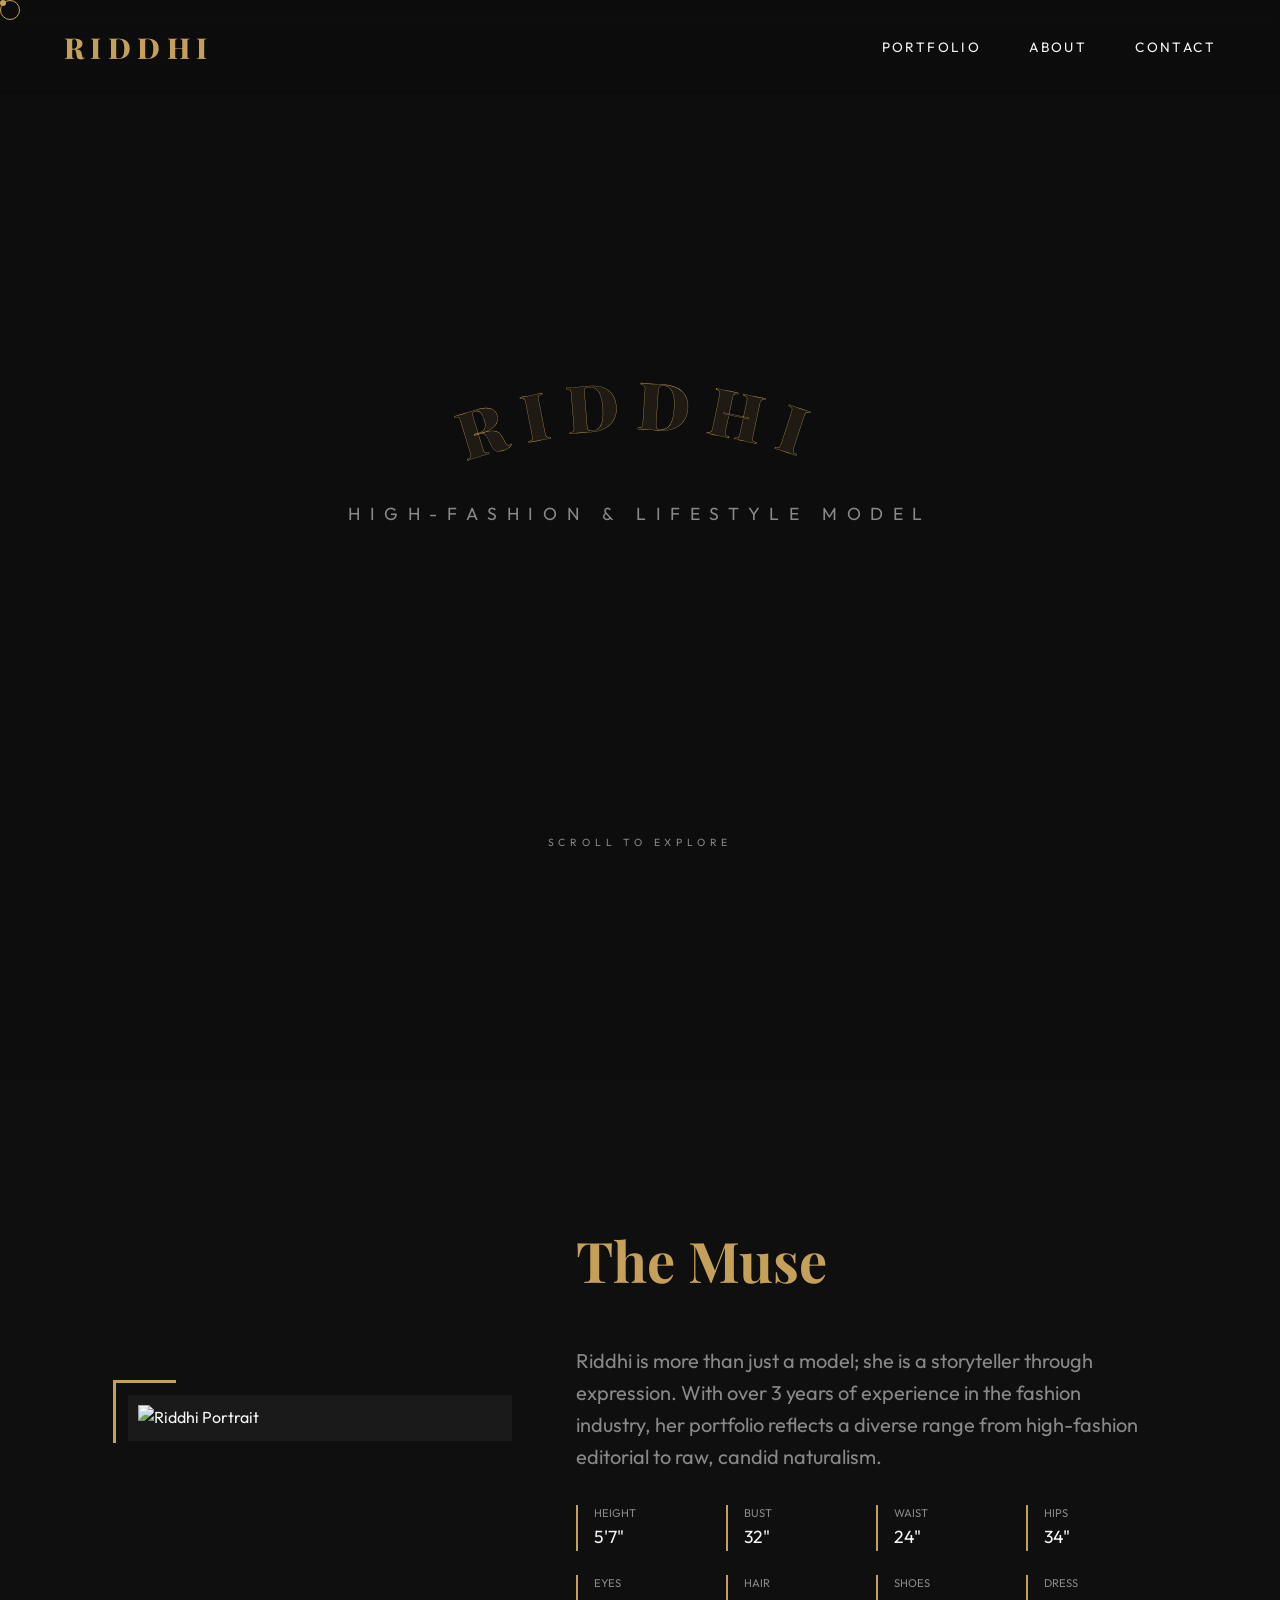
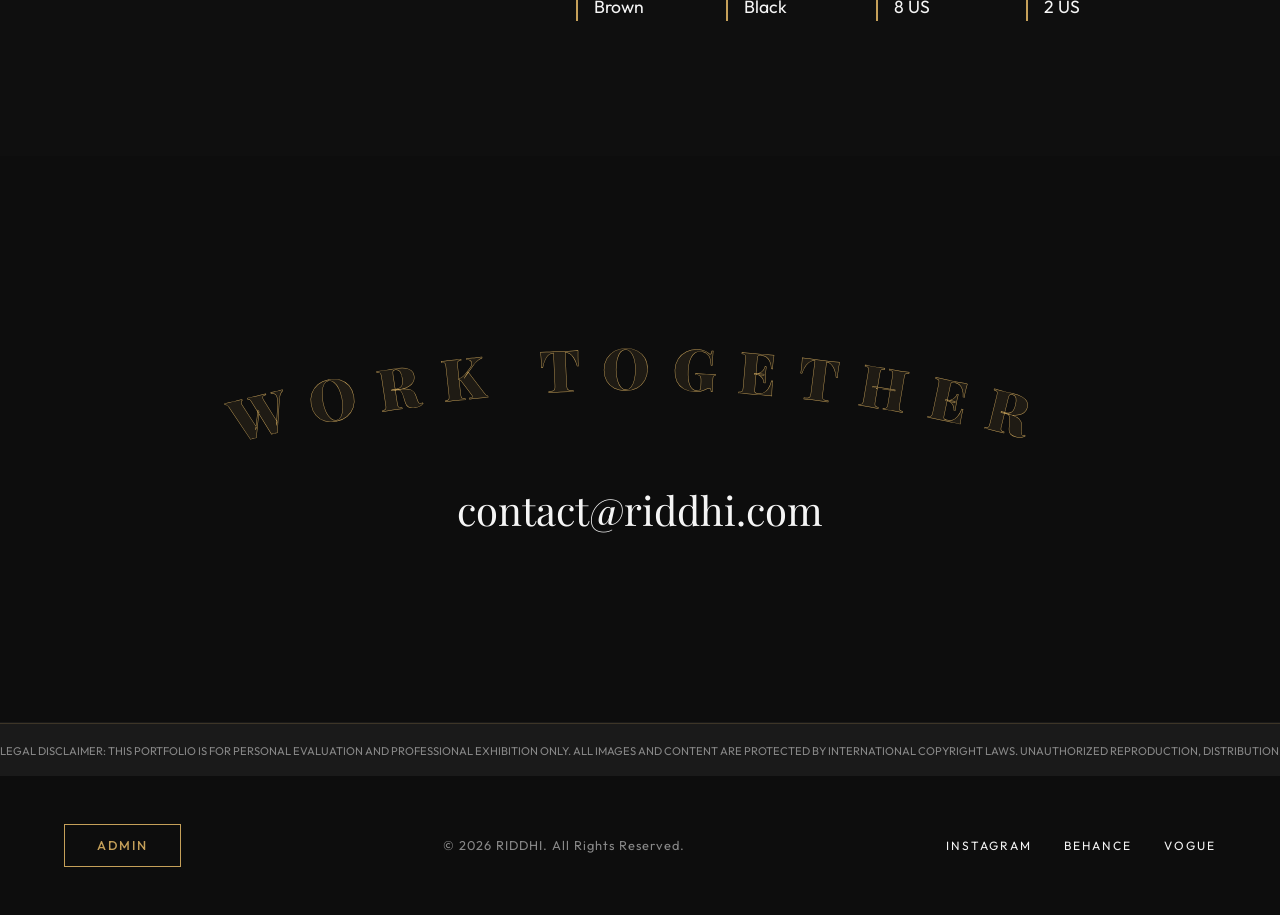
==== Portfolio/index.html @ 4cb502cb "Standard Protocol: Force Cache Refresh and Aggressive Identity Pre-fill" ====
<!DOCTYPE html>
<html lang="en">

<head>
    <meta charset="UTF-8">
    <meta name="viewport" content="width=device-width, initial-scale=1.0">
    <title>Riddhi | Professional Model Portfolio</title>
    <link rel="stylesheet" href="assets/css/style.css">
    <link rel="preconnect" href="https://fonts.googleapis.com">
    <link rel="preconnect" href="https://fonts.gstatic.com" crossorigin>
    <link
        href="https://fonts.googleapis.com/css2?family=Playfair+Display:ital,wght@0,400..900;1,400..900&family=Outfit:wght@100..900&display=swap"
        rel="stylesheet">
</head>

<body>
    <!-- Custom Cursor -->
    <div class="cursor"></div>
    <div class="cursor-follower"></div>

    <!-- Lightbox -->
    <div id="lightbox" class="lightbox">
        <span class="close-lightbox">&times;</span>
        <div class="lightbox-content">
            <img id="lightbox-img" src="" alt="Portfolio Image">
            <div id="lightbox-caption"></div>
        </div>
        <a class="prev">&#10094;</a>
        <a class="next">&#10095;</a>
    </div>

    <header>
        <div class="nav-container">
            <div class="logo">RIDDHI</div>
            <nav>
                <ul>
                    <li><a href="#gallery">Portfolio</a></li>
                    <li><a href="#about">About</a></li>
                    <li><a href="#contact">Contact</a></li>
                </ul>
            </nav>
        </div>
    </header>

    <main>
        <section class="hero">
            <div class="hero-image-container">
                <img id="heroImage" src="assets/images/Img1.jpeg" alt="Riddhi Hero" class="hero-bg-image">
            </div>
            <div class="hero-content">
                <div class="svg-text-container">
                    <svg viewBox="0 0 800 200" class="hero-svg">
                        <path id="heroCurve" d="M 100,150 Q 400,20 700,150" fill="transparent" />
                        <text class="hero-text">
                            <textPath xlink:href="#heroCurve" startOffset="50%" text-anchor="middle">
                                RIDDHI
                            </textPath>
                        </text>
                    </svg>
                </div>
                <p class="hero-subtitle">High-Fashion & Lifestyle Model</p>
            </div>
            <div class="scroll-indicator">
                <div class="mouse"></div>
                <span>Scroll to explore</span>
            </div>
        </section>

        <section id="gallery" class="gallery">
            <!-- Gallery items are rendered dynamically from main.js -->
        </section>

        <section id="about" class="about">
            <div class="container">
                <div class="about-grid">
                    <div class="about-image" data-aos="fade-right">
                        <img src="assets/images/Img1.jpeg" alt="Riddhi Portrait" class="portrait-img">
                    </div>
                    <div class="about-text">
                        <h2 class="section-title">The Muse</h2>
                        <p>Riddhi is more than just a model; she is a storyteller through expression. With over 3 years
                            of experience in the fashion industry, her portfolio reflects a diverse range from
                            high-fashion editorial to raw, candid naturalism.</p>
                        <div class="stats">
                            <div class="stat-item"><span>Height</span><span id="displayHeight">5'7"</span></div>
                            <div class="stat-item"><span>Bust</span><span id="displayBust">32"</span></div>
                            <div class="stat-item"><span>Waist</span><span id="displayWaist">24"</span></div>
                            <div class="stat-item"><span>Hips</span><span id="displayHips">34"</span></div>
                            <div class="stat-item"><span>Eyes</span><span id="displayEyes">Brown</span></div>
                            <div class="stat-item"><span>Hair</span><span id="displayHair">Black</span></div>
                            <div class="stat-item"><span>Shoes</span><span id="displayShoes">8 US</span></div>
                            <div class="stat-item"><span>Dress</span><span id="displayDress">2 US</span></div>
                        </div>
                    </div>
                </div>
            </div>
        </section>

        <section id="contact" class="contact">
            <div class="svg-text-container">
                <svg viewBox="0 0 1000 150">
                    <path id="contactCurve" d="M 50,120 Q 500,0 950,120" fill="transparent" />
                    <text class="hero-text contact-title">
                        <textPath xlink:href="#contactCurve" startOffset="50%" text-anchor="middle">
                            WORK TOGETHER
                        </textPath>
                    </text>
                </svg>
            </div>
            <div class="contact-details">
                <a href="mailto:contact@riddhi.com">contact@riddhi.com</a>
            </div>
        </section>
    </main>

    <footer>
        <!-- Legal Disclaimer Marquee (Scrolling Above Buttons) -->
        <div class="legal-disclaimer">
            <div class="marquee-content">
                <span>LEGAL DISCLAIMER: This portfolio is for personal evaluation and professional exhibition only. All images and content are protected by international copyright laws. Unauthorized reproduction, distribution, or public display of any material on this site will attract strict legal action and financial penalties. &copy; 2026 RIDDHI MODELING AGENCY.</span>
                <span>LEGAL DISCLAIMER: This portfolio is for personal evaluation and professional exhibition only. All images and content are protected by international copyright laws. Unauthorized reproduction, distribution, or public display of any material on this site will attract strict legal action and financial penalties. &copy; 2026 RIDDHI MODELING AGENCY.</span>
            </div>
        </div>
        <div class="footer-content">
            <!-- Admin Button (Extreme Left) -->
            <div class="admin-access">
                <button id="adminBtn" class="admin-btn">Admin</button>
            </div>
            <p>&copy; 2026 RIDDHI. All Rights Reserved.</p>
            <div class="socials">
                <a href="#">Instagram</a>
                <a href="#">Behance</a>
                <a href="#">Vogue</a>
            </div>
        </div>
    </footer>

    <!-- Admin Password Modal -->
    <div id="adminModal" class="admin-modal">
        <div class="admin-modal-content">
            <h3>Admin Access</h3>
            <p>Please enter password to continue</p>
            <input type="password" id="adminPassword" placeholder="Enter password">
            <div class="modal-actions">
                <button id="cancelAdmin">Cancel</button>
                <button id="submitAdmin">Login</button>
            </div>
        </div>
    </div>

    <!-- Admin Toolbar (shown after login) -->
    <div id="adminToolbar" class="admin-toolbar">
        <div class="toolbar-content">
            <button id="gitConfigBtn" class="toolbar-main-btn">Git Settings</button>
            <span>Admin Mode Active</span>
            <div class="toolbar-actions">
                <button id="editAboutBtn">Edit About</button>
                <button id="uploadBtn">Upload Photo</button>
                <button id="exitAdmin">Exit Admin</button>
            </div>
        </div>
    </div>

    <!-- GitHub Authentication Modal -->
    <div id="gitAuthModal" class="admin-modal">
        <div class="admin-modal-content">
            <h3>Git Credentials</h3>
            <p>Enter your GitHub details to enable live syncing.</p>
            <div class="admin-form">
                <input type="text" id="githubUsername" placeholder="GitHub Username">
                <input type="text" id="githubRepo" placeholder="Repository Name (Riddhi-Modeling)">
                <div class="token-input-group">
                    <input type="password" id="githubToken" placeholder="Personal Access Token (ghp_...)">
                    <button id="checkGitToken">Check</button>
                </div>
                <div id="tokenStatus"></div>

                <input type="text" id="githubPath" placeholder="Default Path (e.g. Portfolio/assets/images)">
                
                <p class="modal-hint">
                    * Token stays in your browser's private storage. 
                    <a href="https://github.com/settings/tokens" target="_blank" rel="noopener">Get Token Here</a>
                </p>
            </div>
            <div class="modal-actions">
                <button id="cancelGitConfig">Cancel</button>
                <button id="saveGitConfig" disabled>Save Config</button>
            </div>
        </div>
    </div>

    <!-- About Edit Modal -->
    <div id="aboutModal" class="admin-modal">
        <div class="admin-modal-content edit-about-modal">
            <h3>Edit Model Profile</h3>
            <div class="admin-form">
                <div class="form-section">
                    <label>Professional Bio</label>
                    <input type="text" id="editAboutTitle" placeholder="Portfolio Heading">
                    <textarea id="editAboutBody" placeholder="Professional experience and bio..." rows="4"></textarea>
                </div>
                
                <div class="form-section">
                    <label>Body Measurements (Industry Stats)</label>
                    <div class="stats-input-grid">
                        <div class="input-field">
                            <span>Height</span>
                            <input type="text" id="statHeight" placeholder="5'7\"">
                        </div>
                        <div class="input-field">
                            <span>Bust</span>
                            <input type="text" id="statBust" placeholder="32\"">
                        </div>
                        <div class="input-field">
                            <span>Waist</span>
                            <input type="text" id="statWaist" placeholder="24\"">
                        </div>
                        <div class="input-field">
                            <span>Hips</span>
                            <input type="text" id="statHips" placeholder="34\"">
                        </div>
                        <div class="input-field">
                            <span>Eyes</span>
                            <input type="text" id="statEyes" placeholder="Brown">
                        </div>
                        <div class="input-field">
                            <span>Hair</span>
                            <input type="text" id="statHair" placeholder="Black">
                        </div>
                        <div class="input-field">
                            <span>Shoes</span>
                            <input type="text" id="statShoes" placeholder="8 US">
                        </div>
                        <div class="input-field">
                            <span>Dress</span>
                            <input type="text" id="statDress" placeholder="2 US">
                        </div>
                    </div>
                </div>
            </div>
            <div class="modal-actions">
                <button id="cancelAbout">Cancel</button>
                <button id="saveAbout">Save Profile</button>
            </div>
        </div>
    </div>

    <!-- Hidden File Input for Preview -->
    <input type="file" id="fileInput" accept="image/*" multiple style="display: none;">

    <!-- Upload Progress Modal (The Git Sync Protocol) -->
    <div id="uploadModal" class="admin-modal">
        <div class="admin-modal-content">
            <h3>Git Sync Protocol</h3>
            <p id="uploadStatus">Preparing secure transfer...</p>
            <div class="progress-container">
                <div id="uploadProgressBar" class="progress-bar"></div>
            </div>
            <div id="countdownContainer" class="countdown-timer">
                Estimated Sync Time: <span id="syncTimer">--</span>s
            </div>
            <p class="modal-note">Do not close the browser during the protocol handshake.</p>
        </div>
    </div>

    <script src="assets/js/main.js?v=1.0.2"></script>
</body>

</html>
---- Portfolio/assets/css/style.css ----
:root {
    --bg-color: #0d0d0d;
    --accent-color: #C5A059; /* Sophisticated Gold */
    --text-primary: #f5f5f5;
    --text-secondary: #888888;
    --font-heading: 'Playfair Display', serif;
    --font-body: 'Outfit', sans-serif;
    --transition: all 0.5s cubic-bezier(0.25, 0.46, 0.45, 0.94);
}

* {
    margin: 0;
    padding: 0;
    box-sizing: border-box;
}

html {
    scroll-behavior: smooth;
}

body {
    background-color: var(--bg-color);
    color: var(--text-primary);
    font-family: var(--font-body);
    overflow-x: hidden;
    line-height: 1.6;
}

/* Custom Cursor */
.cursor {
    width: 20px;
    height: 20px;
    border: 1px solid var(--accent-color);
    border-radius: 50%;
    position: fixed;
    pointer-events: none;
    z-index: 9999;
    transition: transform 0.15s ease-out;
}

.cursor-follower {
    width: 6px;
    height: 6px;
    background: var(--accent-color);
    border-radius: 50%;
    position: fixed;
    pointer-events: none;
    z-index: 9999;
    transition: transform 0.05s ease-out;
}

/* Header */
header {
    position: fixed;
    top: 0;
    width: 100%;
    padding: 1.5rem 5%;
    z-index: 1000;
    background: linear-gradient(to bottom, rgba(13, 13, 13, 0.9), transparent);
    -webkit-backdrop-filter: blur(5px);
    backdrop-filter: blur(5px);
}

.nav-container {
    display: flex;
    justify-content: space-between;
    align-items: center;
}

.logo {
    font-family: var(--font-heading);
    font-size: 1.8rem;
    letter-spacing: 0.4rem;
    font-weight: 800;
    color: var(--accent-color);
    text-decoration: none;
}

nav ul {
    display: flex;
    list-style: none;
    gap: 3rem;
}

nav a {
    text-decoration: none;
    color: var(--text-primary);
    font-size: 0.85rem;
    text-transform: uppercase;
    letter-spacing: 0.15rem;
    transition: var(--transition);
    position: relative;
}

nav a::after {
    content: '';
    position: absolute;
    bottom: -5px;
    left: 0;
    width: 0;
    height: 1px;
    background: var(--accent-color);
    transition: var(--transition);
}

nav a:hover::after { width: 100%; }
nav a:hover { color: var(--accent-color); }

/* Hero Section */
.hero {
    height: 100vh;
    min-height: 500px;
    display: flex;
    flex-direction: column;
    justify-content: center;
    align-items: center;
    position: relative;
    overflow: hidden;
}

.hero-image-container {
    position: absolute;
    top: 0;
    left: 0;
    width: 100%;
    height: 100%;
    z-index: -1;
}

.hero-bg-image {
    width: 100%;
    height: 100%;
    object-fit: cover;
    filter: brightness(0.6) contrast(1.1);
    transform: scale(1.05);
    opacity: 0;
    transition: opacity 1.5s ease-in-out;
}

.hero-content {
    position: relative;
    z-index: 10;
    text-align: center;
}

.svg-text-container {
    width: 90%;
    max-width: 900px;
    margin: 0 auto;
}

.hero-svg {
    width: 100%;
    height: auto;
}

.hero-text {
    font-family: var(--font-heading);
    font-size: 6rem;
    fill: transparent;
    stroke: var(--accent-color);
    stroke-width: 0.5px;
    letter-spacing: 1.5rem;
    font-weight: 900;
    text-transform: uppercase;
    stroke-dasharray: 1000;
    stroke-dashoffset: 1000;
    animation: revealText 3s ease forwards;
}

@keyframes revealText {
    to {
        stroke-dashoffset: 0;
        fill: rgba(197, 160, 89, 0.1);
    }
}

.hero-subtitle {
    font-size: 1.1rem;
    letter-spacing: 0.6rem;
    text-transform: uppercase;
    color: var(--text-secondary);
    margin-top: -1rem; 
    opacity: 0;
    animation: fadeIn 1s ease 2s forwards;
    padding: 0 10px;
}

@keyframes fadeIn {
    to { opacity: 1; transform: translateY(0); }
}

.scroll-indicator {
    position: absolute;
    bottom: 3rem;
    display: flex;
    flex-direction: column;
    align-items: center;
    gap: 1rem;
    color: var(--text-secondary);
    font-size: 0.65rem;
    text-transform: uppercase;
    letter-spacing: 0.3rem;
}

/* Gallery Section */
.gallery {
    padding: 10vh 5%;
    display: grid;
    grid-template-columns: repeat(auto-fill, minmax(300px, 1fr));
    grid-auto-rows: 400px;
    gap: 1.5rem;
    grid-auto-flow: dense;
}

.gallery-item {
    position: relative;
    overflow: hidden;
    cursor: pointer;
    background: #1a1a1a;
    padding: 10px;
    opacity: 0;
    transform: translateY(30px);
    transition: all 0.8s cubic-bezier(0.25, 0.46, 0.45, 0.94);
}

.gallery-item.revealed {
    opacity: 1;
    transform: translateY(0);
}

.gallery-item::before, .gallery-item::after {
    content: '';
    position: absolute;
    width: 40px;
    height: 40px;
    z-index: 5;
    transition: var(--transition);
}

.gallery-item::before {
    top: 0; left: 0;
    border-top: 3px solid var(--accent-color);
    border-left: 3px solid var(--accent-color);
}

.gallery-item::after {
    bottom: 0; right: 0;
    border-bottom: 3px solid var(--accent-color);
    border-right: 3px solid var(--accent-color);
}

.gallery-item:hover::before { transform: translate(-5px, -5px); }
.gallery-item:hover::after { transform: translate(5px, 5px); }

.gallery-item.tall { grid-row: span 2; }

.image-wrapper {
    position: relative;
    width: 100%;
    height: 100%;
}

.gallery-item img {
    width: 100%;
    height: 100%;
    object-fit: cover;
    transition: transform 1.5s cubic-bezier(0.19, 1, 0.22, 1);
    filter: grayscale(20%);
}

.gallery-item:hover img {
    transform: scale(1.08);
    filter: grayscale(0%);
}

.curved-overlay {
    position: absolute;
    top: 0; left: 0;
    width: 100%; height: 100%;
    background: linear-gradient(to bottom, rgba(0, 0, 0, 0.7) 0%, transparent 40%);
    opacity: 0;
    transition: var(--transition);
    display: flex;
    justify-content: center;
    align-items: flex-start;
    padding-top: 1.5rem;
    z-index: 10;
    pointer-events: none;
}

.curved-overlay.bottom {
    background: linear-gradient(to top, rgba(0, 0, 0, 0.7) 0%, transparent 40%);
    align-items: flex-end;
    padding-bottom: 1.5rem;
}

.gallery-item:hover .curved-overlay { opacity: 1; }

.curved-overlay svg { width: 85%; max-width: 250px; }
.curved-overlay text, .curved-overlay textPath {
    fill: var(--text-primary);
    font-family: var(--font-heading);
    font-size: 1.2rem;
    text-transform: uppercase;
    letter-spacing: 0.2rem;
    font-weight: 300;
    text-shadow: 0 2px 4px rgba(0,0,0,0.5);
}

/* Lightbox */
.lightbox {
    display: none;
    position: fixed;
    z-index: 2000;
    top: 0; left: 0;
    width: 100%; height: 100%;
    background-color: rgba(0, 0, 0, 0.95);
    -webkit-backdrop-filter: blur(10px);
    backdrop-filter: blur(10px);
}

.lightbox-content {
    position: absolute;
    top: 50%; left: 50%;
    transform: translate(-50%, -50%);
    width: 85%; height: 85%;
    display: flex;
    flex-direction: column;
    justify-content: center;
    align-items: center;
    overflow: hidden;
}

.lightbox-content img {
    max-width: 90%;
    max-height: 90%;
    border: 1px solid rgba(255, 255, 255, 0.1);
    object-fit: contain;
    cursor: zoom-in;
}

.lightbox-content img.zoomed {
    cursor: zoom-out;
}

.close-lightbox {
    position: absolute;
    top: 30px; right: 40px;
    color: white;
    font-size: 40px;
    font-weight: bold;
    cursor: pointer;
}

.prev, .next {
    cursor: pointer;
    position: absolute;
    top: 50%;
    padding: 16px;
    color: white;
    font-weight: bold;
    font-size: 24px;
    -webkit-user-select: none;
    user-select: none;
}

.next { right: 5%; }
.prev { left: 5%; }

/* About Section */
.about {
    padding: 15vh 10%;
    background: #0f0f0f;
}

.section-title {
    font-family: var(--font-heading);
    font-size: 3.5rem;
    margin-bottom: 2.5rem;
    color: var(--accent-color);
}

.about-grid {
    display: grid;
    grid-template-columns: 1fr 1.5fr;
    gap: 4rem;
    align-items: center;
}

.about-image {
    position: relative;
    padding: 10px;
    background: #1a1a1a;
}

.about-image::before {
    content: '';
    position: absolute;
    top: -15px; left: -15px;
    width: 60px; height: 60px;
    border-top: 3px solid var(--accent-color);
    border-left: 3px solid var(--accent-color);
}

.portrait-img {
    width: 100%;
    height: auto;
    filter: grayscale(30%);
    transition: var(--transition);
}

.about-text p {
    font-size: 1.25rem;
    color: var(--text-secondary);
}

.stats {
    display: grid;
    grid-template-columns: repeat(2, 1fr);
    gap: 1.5rem;
    margin-top: 2rem;
}

@media (min-width: 1200px) { .stats { grid-template-columns: repeat(4, 1fr); } }

.stat-item {
    display: flex;
    flex-direction: column;
    border-left: 2px solid var(--accent-color);
    padding-left: 1rem;
}

.stat-item span:first-child {
    font-size: 0.7rem;
    text-transform: uppercase;
    color: var(--text-secondary);
}

.stat-item span:last-child {
    font-size: 1.1rem;
    color: var(--text-primary);
}

/* Contact */
.contact {
    margin: 20vh 0;
    text-align: center;
    position: relative;
    z-index: 10;
}

.contact-details a {
    font-size: 2.5rem;
    font-family: var(--font-heading);
    color: var(--text-primary);
    text-decoration: none;
}

.contact-title { font-size: 4rem; }

/* Footer & Legal */
footer {
    background: #0d0d0d;
    position: relative;
    border-top: 1px solid rgba(255, 255, 255, 0.05);
}

.footer-content {
    display: flex;
    justify-content: space-between;
    align-items: center;
    padding: 3rem 5%;
    flex-wrap: wrap;
    gap: 2rem;
}

.footer-content p {
    font-size: 0.8rem;
    color: var(--text-secondary);
    letter-spacing: 1px;
}

.socials {
    display: flex;
    gap: 2rem;
}

.socials a {
    text-decoration: none;
    color: var(--text-primary);
    font-size: 0.75rem;
    text-transform: uppercase;
    letter-spacing: 2px;
    transition: var(--transition);
}

.socials a:hover {
    color: var(--accent-color);
}

/* Legal Marquee */
.legal-disclaimer {
    width: 100%;
    background: #1a1a1a;
    border-top: 1px solid rgba(197, 160, 89, 0.2);
    padding: 0.8rem 0;
    overflow: hidden;
    white-space: nowrap;
}

.marquee-content {
    display: inline-block;
    animation: marquee 40s linear infinite;
}

.marquee-content span {
    font-size: 0.7rem;
    color: var(--text-secondary);
    text-transform: uppercase;
    padding-right: 50px;
}

@keyframes marquee {
    0% { transform: translateX(0); }
    100% { transform: translateX(-50%); }
}

/* --- Admin UI - Premium Design --- */
.admin-btn {
    background: transparent;
    border: 1px solid var(--accent-color);
    color: var(--accent-color);
    padding: 0.8rem 2rem;
    cursor: pointer;
    font-family: var(--font-body);
    font-weight: 500;
    text-transform: uppercase;
    letter-spacing: 2px;
    font-size: 0.8rem;
    transition: var(--transition);
    position: relative;
    overflow: hidden;
}

.admin-btn:hover {
    background: var(--accent-color);
    color: black;
    box-shadow: 0 0 20px rgba(197, 160, 89, 0.4);
}

.admin-modal {
    display: none;
    position: fixed;
    top: 0; left: 0;
    width: 100%; height: 100%;
    background: rgba(0, 0, 0, 0.95);
    -webkit-backdrop-filter: blur(15px);
    backdrop-filter: blur(15px);
    z-index: 3000;
    justify-content: center;
    align-items: center;
    padding: 20px;
}

.admin-modal-content {
    background: #111;
    padding: 3rem;
    border: 1px solid rgba(197, 160, 89, 0.3);
    width: 100%;
    max-width: 500px;
    position: relative;
    box-shadow: 0 25px 50px -12px rgba(0, 0, 0, 0.5);
}

.admin-modal-content h3 {
    font-family: var(--font-heading);
    font-size: 2rem;
    color: var(--accent-color);
    margin-bottom: 0.5rem;
    text-align: left;
}

.admin-modal-content p {
    color: var(--text-secondary);
    margin-bottom: 2rem;
    text-align: left;
    font-size: 0.9rem;
}

.admin-form {
    max-height: 70vh;
    overflow-y: auto;
    padding-right: 10px;
}

/* Custom Scrollbar for Admin Form */
.admin-form::-webkit-scrollbar { width: 4px; }
.admin-form::-webkit-scrollbar-track { background: #0d0d0d; }
.admin-form::-webkit-scrollbar-thumb { background: var(--accent-color); }

.admin-modal-content input,
.admin-form input, 
.admin-form textarea {
    width: 100%;
    padding: 1rem;
    background: #0d0d0d;
    border: 1px solid #222;
    color: white;
    font-family: var(--font-body);
    font-size: 1rem;
    margin-bottom: 1.5rem;
    transition: var(--transition);
}

.admin-modal-content input:focus,
.admin-form input:focus, 
.admin-form textarea:focus {
    outline: none;
    border-color: var(--accent-color);
    background: #151515;
}

.modal-actions {
    display: flex;
    gap: 1rem;
    margin-top: 1rem;
}

.modal-actions button {
    flex: 1;
    padding: 1rem;
    font-family: var(--font-body);
    font-weight: 600;
    text-transform: uppercase;
    letter-spacing: 1px;
    cursor: pointer;
    transition: var(--transition);
    border: none;
}

#submitAdmin, #saveAbout {
    background: var(--accent-color);
    color: black;
}

#submitAdmin:hover, #saveAbout:hover {
    filter: brightness(1.2);
}

#cancelAdmin, #cancelAbout {
    background: transparent;
    border: 1px solid #333;
    color: white;
}

#cancelAdmin:hover, #cancelAbout:hover {
    background: #222;
}

/* Edit About Specifics */
.edit-about-modal {
    max-width: 800px;
}

.form-section label {
    display: block;
    font-family: var(--font-heading);
    color: var(--accent-color);
    margin-bottom: 1rem;
    font-size: 1.2rem;
    border-bottom: 1px solid rgba(197, 160, 89, 0.2);
    padding-bottom: 0.3rem;
}

.stats-input-grid {
    display: grid;
    grid-template-columns: repeat(2, 1fr);
    gap: 1rem;
}

.input-field {
    display: flex;
    flex-direction: column;
    gap: 0.5rem;
}

.input-field span {
    font-size: 0.7rem;
    text-transform: uppercase;
    color: var(--text-secondary);
    letter-spacing: 1px;
}

/* Admin Toolbar */
.admin-toolbar {
    display: none;
    position: fixed;
    bottom: 0; left: 0;
    width: 100%;
    background: #0a0a0a;
    border-top: 1px solid var(--accent-color);
    padding: 1rem 5%;
    z-index: 2500;
    box-shadow: 0 -10px 30px rgba(0,0,0,0.8);
}

.toolbar-content {
    display: flex;
    justify-content: space-between;
    align-items: center;
}

.toolbar-content span {
    font-family: var(--font-heading);
    color: var(--accent-color);
    text-transform: uppercase;
    letter-spacing: 2px;
}

.toolbar-actions { display: flex; gap: 1rem; }

.toolbar-actions button {
    background: transparent;
    border: 1px solid rgba(197, 160, 89, 0.5);
    color: var(--text-primary);
    padding: 0.6rem 1.2rem;
    font-size: 0.75rem;
    text-transform: uppercase;
    letter-spacing: 1px;
    cursor: pointer;
    transition: var(--transition);
}

.toolbar-actions button:hover {
    background: var(--accent-color);
    color: black;
    border-color: var(--accent-color);
}

.toolbar-main-btn {
    background: var(--accent-color) !important;
    color: black !important;
    border: none;
    padding: 0.6rem 1.5rem;
    font-size: 0.75rem;
    text-transform: uppercase;
    font-weight: 700;
    letter-spacing: 1px;
    cursor: pointer;
    transition: var(--transition);
}

.toolbar-main-btn:hover {
    filter: brightness(1.2);
    box-shadow: 0 0 15px rgba(197, 160, 89, 0.4);
}

.delete-photo-btn {
    display: none;
    position: absolute;
    top: 15px; right: 15px;
    background: rgba(220, 53, 69, 0.9);
    color: white;
    border: none;
    border-radius: 50%;
    width: 32px; height: 32px;
    cursor: pointer;
    z-index: 100;
    font-size: 1.2rem;
    transition: var(--transition);
}

.delete-photo-btn:hover {
    transform: scale(1.1);
    background: #ff0000;
}

body.admin-mode .delete-photo-btn { display: flex; align-items: center; justify-content: center; }

/* Sync Instruction Modal Styling */
.sync-instructions {
    text-align: left;
    background: #000;
    padding: 1.5rem;
    border: 1px solid #333;
    margin: 1.5rem 0;
    font-family: monospace;
    font-size: 0.85rem;
    color: #aaa;
}

.sync-step-title {
    color: var(--accent-color);
    margin-bottom: 0.5rem;
}

.sync-step-content {
    margin-bottom: 1rem;
    color: #fff;
}

.sync-command-box {
    color: #fff;
    background: #111;
    padding: 0.5rem;
    word-break: break-all;
}

/* Upload Progress Specifics */
.progress-container {
    background: #000;
    height: 10px;
    width: 100%;
    border-radius: 5px;
    overflow: hidden;
    margin: 1.5rem 0;
    border: 1px solid #333;
}

.progress-bar {
    height: 100%;
    width: 0%;
    background: var(--accent-color);
    transition: width 0.3s ease;
}

.countdown-timer {
    font-family: monospace;
    color: var(--accent-color);
    font-size: 1.2rem;
    margin-bottom: 1.5rem;
}

.modal-note {
    font-size: 0.8rem;
    color: #666;
}

/* Git Config Styles */
.token-input-group {
    display: flex;
    gap: 0.5rem;
    margin-bottom: 0.5rem;
}

.token-input-group input {
    margin-bottom: 0 !important;
}

#tokenStatus {
    font-size: 0.75rem;
    margin-bottom: 1.5rem;
    min-height: 1rem;
    font-family: monospace;
}

.modal-hint {
    font-size: 0.7rem;
    color: #888;
    margin-top: -1rem;
    margin-bottom: 1.5rem;
}

.modal-hint a {
    color: var(--accent-color);
    text-decoration: underline;
}

button:disabled {
    opacity: 0.3;
    cursor: not-allowed;
    filter: grayscale(1);
}

@media (max-width: 768px) {
    .nav-container {
        flex-direction: column;
        gap: 1.5rem;
        padding-top: 1rem;
    }

    nav ul {
        gap: 1.5rem;
    }

    .hero-text {
        font-size: 3.5rem; 
        letter-spacing: 0.5rem;
    }

    .hero-subtitle {
        font-size: 0.85rem;
        letter-spacing: 0.3rem;
        margin-top: 0;
    }

    .gallery {
        grid-template-columns: 1fr;
        grid-auto-rows: 350px;
        gap: 2rem;
    }

    .about-grid {
        grid-template-columns: 1fr;
        gap: 2.5rem;
    }

    .about-image {
        order: -1;
    }

    .admin-modal-content {
        width: 95%;
        padding: 1.5rem;
        max-height: 90vh;
        overflow: hidden;
        display: flex;
        flex-direction: column;
    }

    .admin-form {
        max-height: 60vh;
        overflow-y: auto;
    }

    .stats {
        grid-template-columns: repeat(2, 1fr);
        gap: 1rem;
    }

    .contact-title { font-size: 2.5rem; }

    .admin-toolbar {
        padding: 1rem;
    }

    .toolbar-content {
        flex-direction: column;
        gap: 1rem;
    }

    .toolbar-actions {
        width: 100%;
        justify-content: center;
        flex-wrap: wrap;
    }

    .toolbar-actions button {
        flex: 1;
        min-width: 120px;
        font-size: 0.7rem;
    }
}
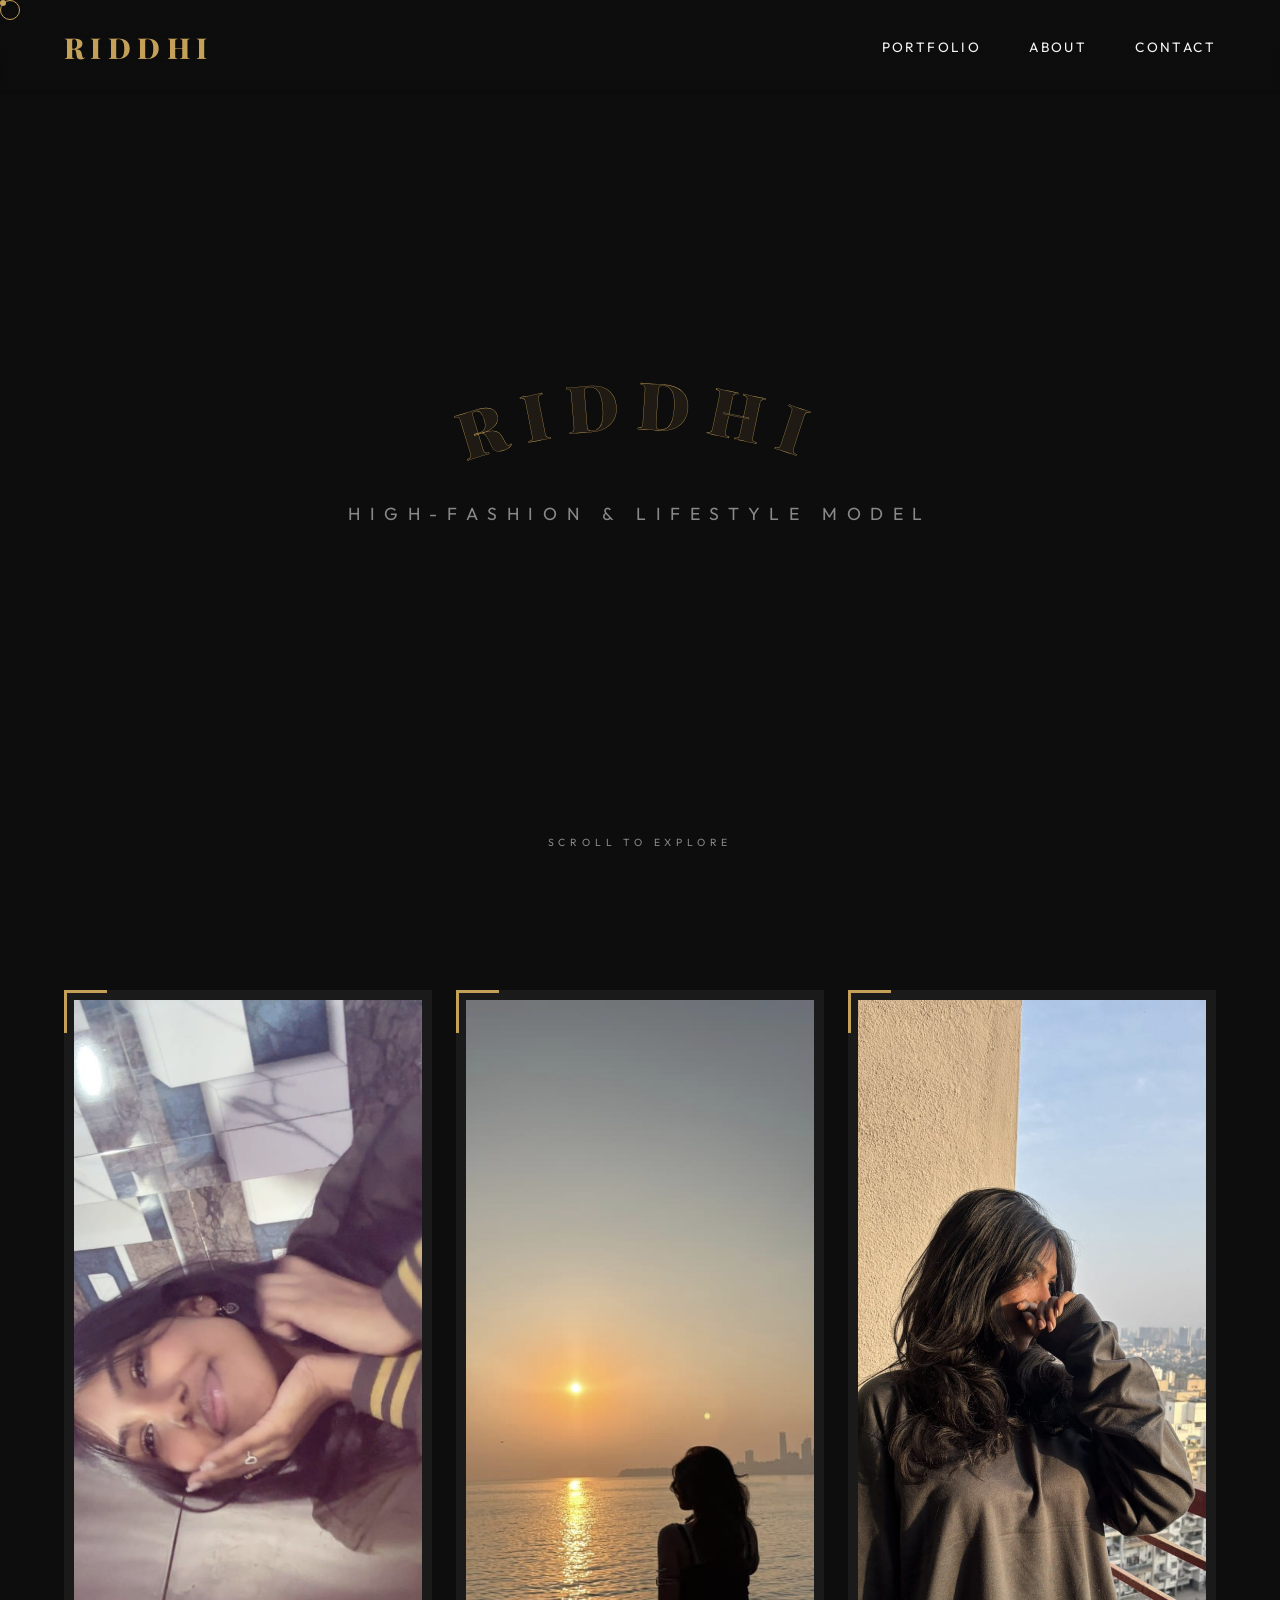
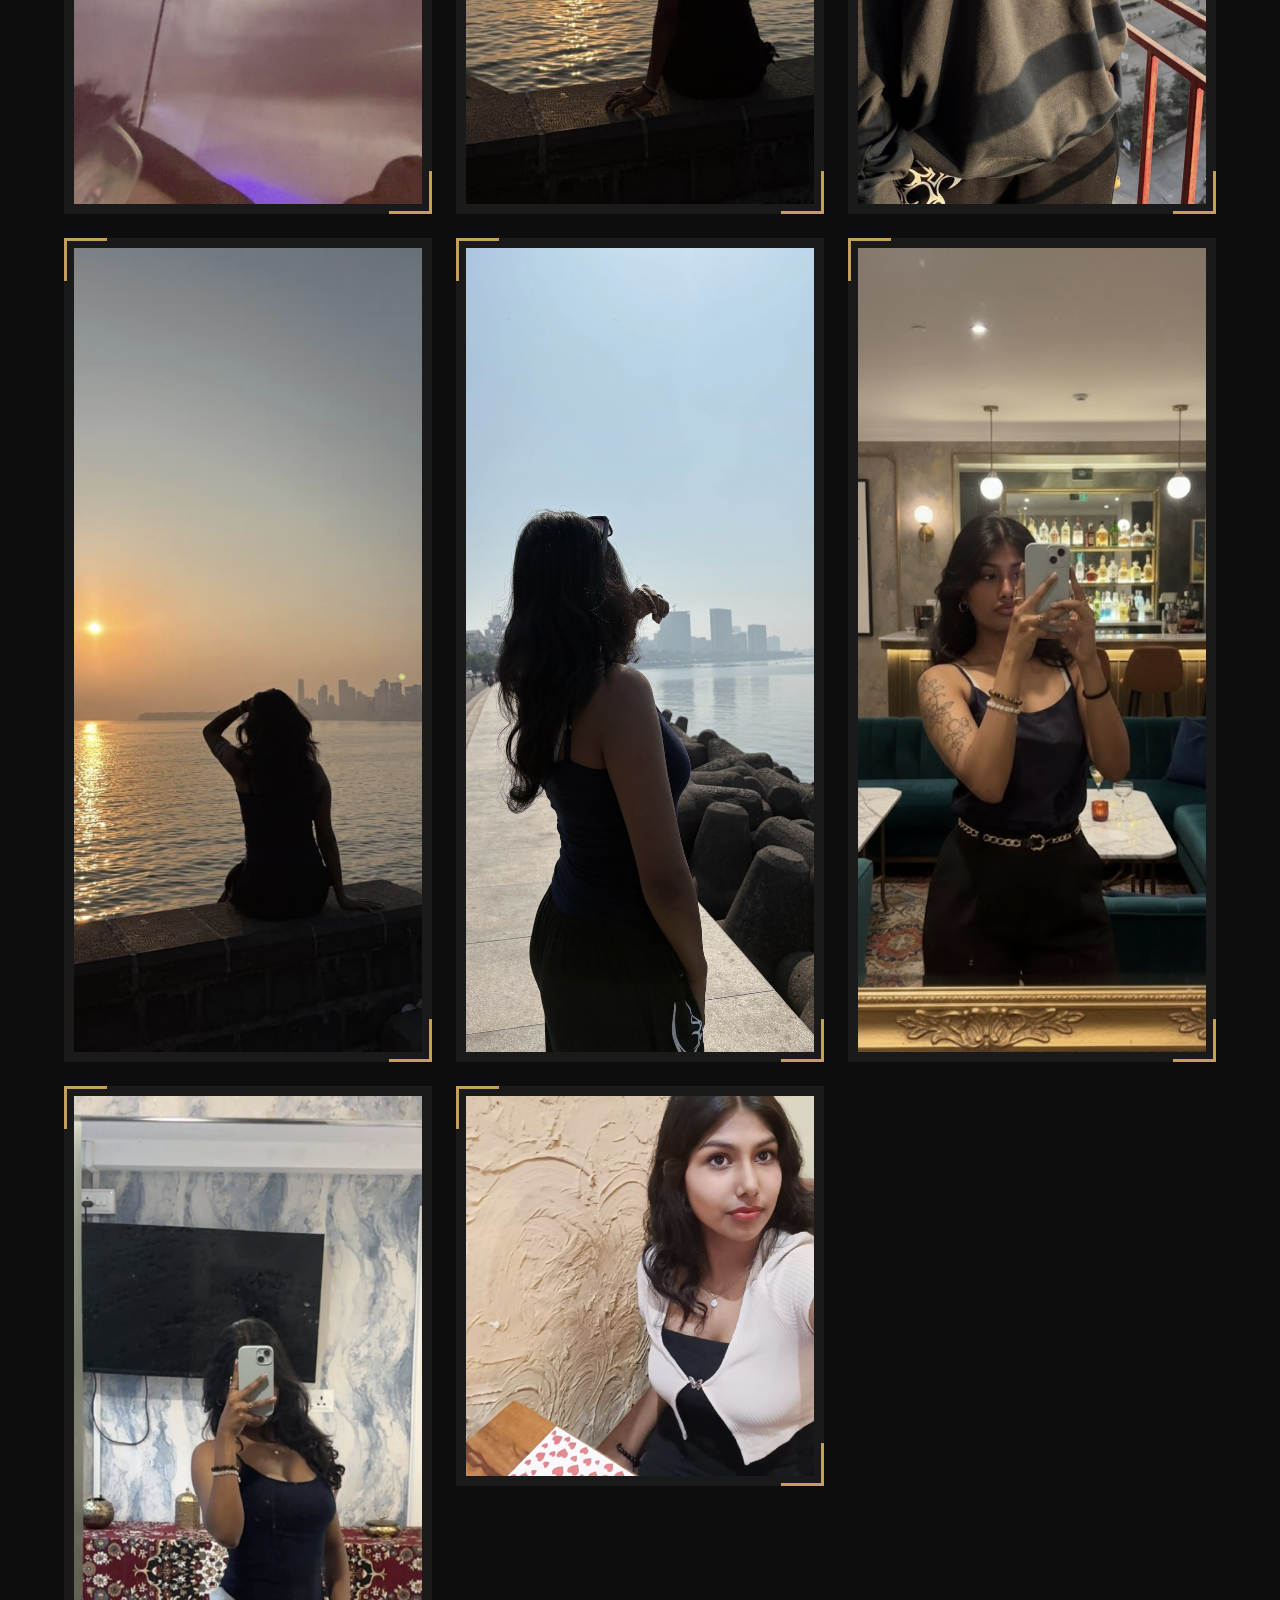
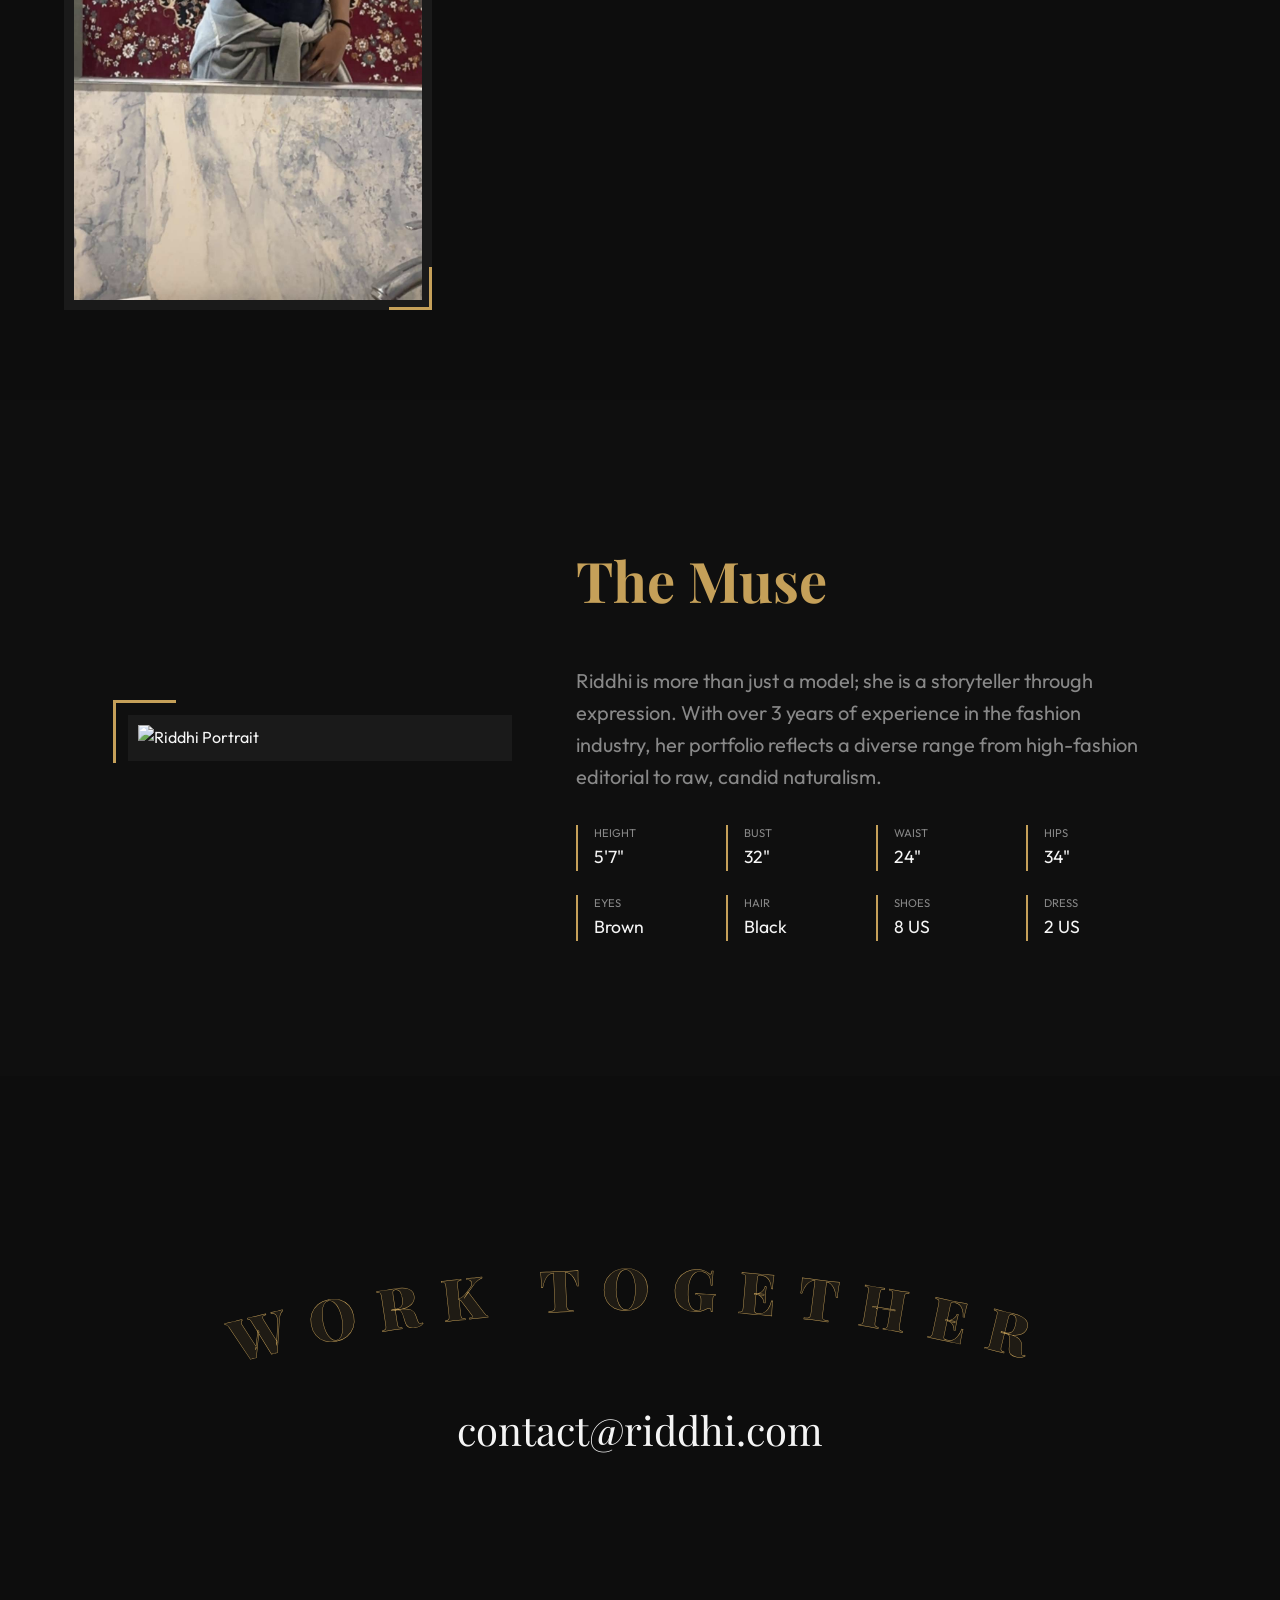
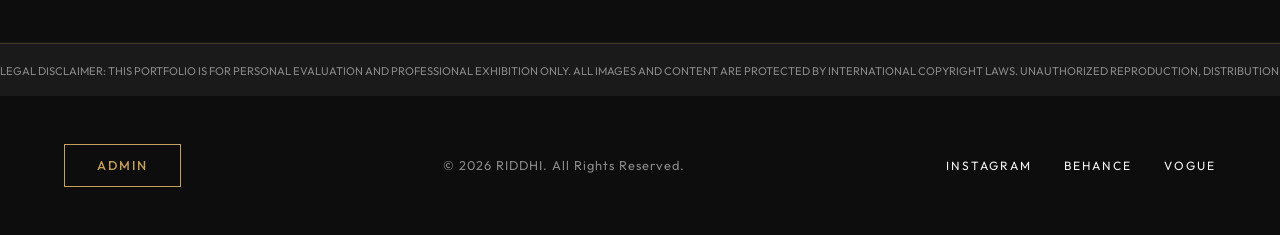
==== commit 48659144: "Standard Protocol: Force Cache Refresh v1.0.3" ====
--- a/Portfolio/index.html
+++ b/Portfolio/index.html
@@ -45,7 +45,7 @@
     <main>
         <section class="hero">
             <div class="hero-image-container">
-                <img id="heroImage" src="assets/images/Img1.jpeg" alt="Riddhi Hero" class="hero-bg-image">
+                <img id="heroImage" src="assets/images/backdrop.jpeg" alt="Riddhi Hero" class="hero-bg-image">
             </div>
             <div class="hero-content">
                 <div class="svg-text-container">
@@ -74,7 +74,7 @@
             <div class="container">
                 <div class="about-grid">
                     <div class="about-image" data-aos="fade-right">
-                        <img src="assets/images/Img1.jpeg" alt="Riddhi Portrait" class="portrait-img">
+                        <img src="assets/images/Potrait.jpeg" alt="Riddhi Portrait" class="portrait-img">
                     </div>
                     <div class="about-text">
                         <h2 class="section-title">The Muse</h2>
@@ -191,49 +191,70 @@
 
     <!-- About Edit Modal -->
     <div id="aboutModal" class="admin-modal">
-        <div class="admin-modal-content edit-about-modal">
+        <div class="admin-modal-content wide">
             <h3>Edit Model Profile</h3>
-            <div class="admin-form">
-                <div class="form-section">
-                    <label>Professional Bio</label>
-                    <input type="text" id="editAboutTitle" placeholder="Portfolio Heading">
-                    <textarea id="editAboutBody" placeholder="Professional experience and bio..." rows="4"></textarea>
-                </div>
-                
-                <div class="form-section">
-                    <label>Body Measurements (Industry Stats)</label>
-                    <div class="stats-input-grid">
-                        <div class="input-field">
-                            <span>Height</span>
-                            <input type="text" id="statHeight" placeholder="5'7\"">
-                        </div>
-                        <div class="input-field">
-                            <span>Bust</span>
-                            <input type="text" id="statBust" placeholder="32\"">
-                        </div>
-                        <div class="input-field">
-                            <span>Waist</span>
-                            <input type="text" id="statWaist" placeholder="24\"">
-                        </div>
-                        <div class="input-field">
-                            <span>Hips</span>
-                            <input type="text" id="statHips" placeholder="34\"">
-                        </div>
-                        <div class="input-field">
-                            <span>Eyes</span>
-                            <input type="text" id="statEyes" placeholder="Brown">
-                        </div>
-                        <div class="input-field">
-                            <span>Hair</span>
-                            <input type="text" id="statHair" placeholder="Black">
-                        </div>
-                        <div class="input-field">
-                            <span>Shoes</span>
-                            <input type="text" id="statShoes" placeholder="8 US">
-                        </div>
-                        <div class="input-field">
-                            <span>Dress</span>
-                            <input type="text" id="statDress" placeholder="2 US">
+            <div class="modal-grid">
+                <!-- Column 1: Image Selectors -->
+                <div class="modal-column">
+                    <div class="form-section">
+                        <label class="selector-label">Bio Portrait (Selection)</label>
+                        <div id="portraitSelector" class="thumbnail-selector">
+                            <!-- Populated by JS -->
+                        </div>
+                    </div>
+                    <div class="form-section">
+                        <label class="selector-label">Hero Backdrop (Selection)</label>
+                        <div id="backdropSelector" class="thumbnail-selector">
+                            <!-- Populated by JS -->
+                        </div>
+                    </div>
+                </div>
+
+                <!-- Column 2: Data Form -->
+                <div class="modal-column">
+                    <div class="admin-form">
+                        <div class="form-section">
+                            <label>Professional Bio</label>
+                            <input type="text" id="editAboutTitle" placeholder="Portfolio Heading">
+                            <textarea id="editAboutBody" placeholder="Professional experience and bio..." rows="4"></textarea>
+                        </div>
+                        
+                        <div class="form-section">
+                            <label>Body Measurements (Industry Stats)</label>
+                            <div class="stats-input-grid">
+                                <div class="input-field">
+                                    <span>Height</span>
+                                    <input type="text" id="statHeight" placeholder="5'7\"">
+                                </div>
+                                <div class="input-field">
+                                    <span>Bust</span>
+                                    <input type="text" id="statBust" placeholder="32\"">
+                                </div>
+                                <div class="input-field">
+                                    <span>Waist</span>
+                                    <input type="text" id="statWaist" placeholder="24\"">
+                                </div>
+                                <div class="input-field">
+                                    <span>Hips</span>
+                                    <input type="text" id="statHips" placeholder="34\"">
+                                </div>
+                                <div class="input-field">
+                                    <span>Eyes</span>
+                                    <input type="text" id="statEyes" placeholder="Brown">
+                                </div>
+                                <div class="input-field">
+                                    <span>Hair</span>
+                                    <input type="text" id="statHair" placeholder="Black">
+                                </div>
+                                <div class="input-field">
+                                    <span>Shoes</span>
+                                    <input type="text" id="statShoes" placeholder="8 US">
+                                </div>
+                                <div class="input-field">
+                                    <span>Dress</span>
+                                    <input type="text" id="statDress" placeholder="2 US">
+                                </div>
+                            </div>
                         </div>
                     </div>
                 </div>
@@ -263,7 +284,7 @@
         </div>
     </div>
 
-    <script src="assets/js/main.js?v=1.0.2"></script>
+    <script src="assets/js/main.js?v=1.0.3"></script>
 </body>
 
 </html>
--- a/Portfolio/assets/css/style.css
+++ b/Portfolio/assets/css/style.css
@@ -573,6 +573,11 @@
     box-shadow: 0 25px 50px -12px rgba(0, 0, 0, 0.5);
 }
 
+/* Wider modal for multi-column editing */
+.admin-modal-content.wide {
+    max-width: 900px;
+}
+
 .admin-modal-content h3 {
     font-family: var(--font-heading);
     font-size: 2rem;
@@ -951,4 +956,64 @@
         min-width: 120px;
         font-size: 0.7rem;
     }
+}
+
+/* --- Two-Column Admin Layout --- */
+.modal-grid {
+    display: grid;
+    grid-template-columns: 1fr 1.2fr;
+    gap: 3rem;
+    margin-top: 1rem;
+}
+
+.modal-column {
+    display: flex;
+    flex-direction: column;
+    gap: 1.5rem;
+}
+
+.selector-label {
+    font-size: 0.8rem;
+    color: var(--accent-color);
+    text-transform: uppercase;
+    letter-spacing: 1px;
+    margin-bottom: 0.5rem;
+    display: block;
+}
+
+.thumbnail-selector {
+    display: grid;
+    grid-template-columns: repeat(auto-fill, minmax(80px, 1fr));
+    gap: 10px;
+    max-height: 250px;
+    overflow-y: auto;
+    padding: 10px;
+    background: #0a0a0a;
+    border: 1px solid rgba(255, 255, 255, 0.05);
+}
+
+.thumbnail-selector::-webkit-scrollbar { width: 4px; }
+.thumbnail-selector::-webkit-scrollbar-thumb { background: var(--accent-color); }
+
+.thumb-item {
+    aspect-ratio: 1/1;
+    width: 100%;
+    border: 2px solid transparent;
+    cursor: pointer;
+    transition: var(--transition);
+    object-fit: cover;
+    opacity: 0.5;
+}
+
+.thumb-item:hover { opacity: 1; border-color: rgba(197, 160, 89, 0.3); }
+.thumb-item.selected {
+    border-color: var(--accent-color);
+    opacity: 1;
+    transform: scale(0.95);
+    box-shadow: 0 0 15px rgba(197, 160, 89, 0.4);
+}
+
+@media (max-width: 900px) {
+    .modal-grid { grid-template-columns: 1fr; }
+    .admin-modal-content.wide { max-width: 500px; padding: 2rem; }
 }
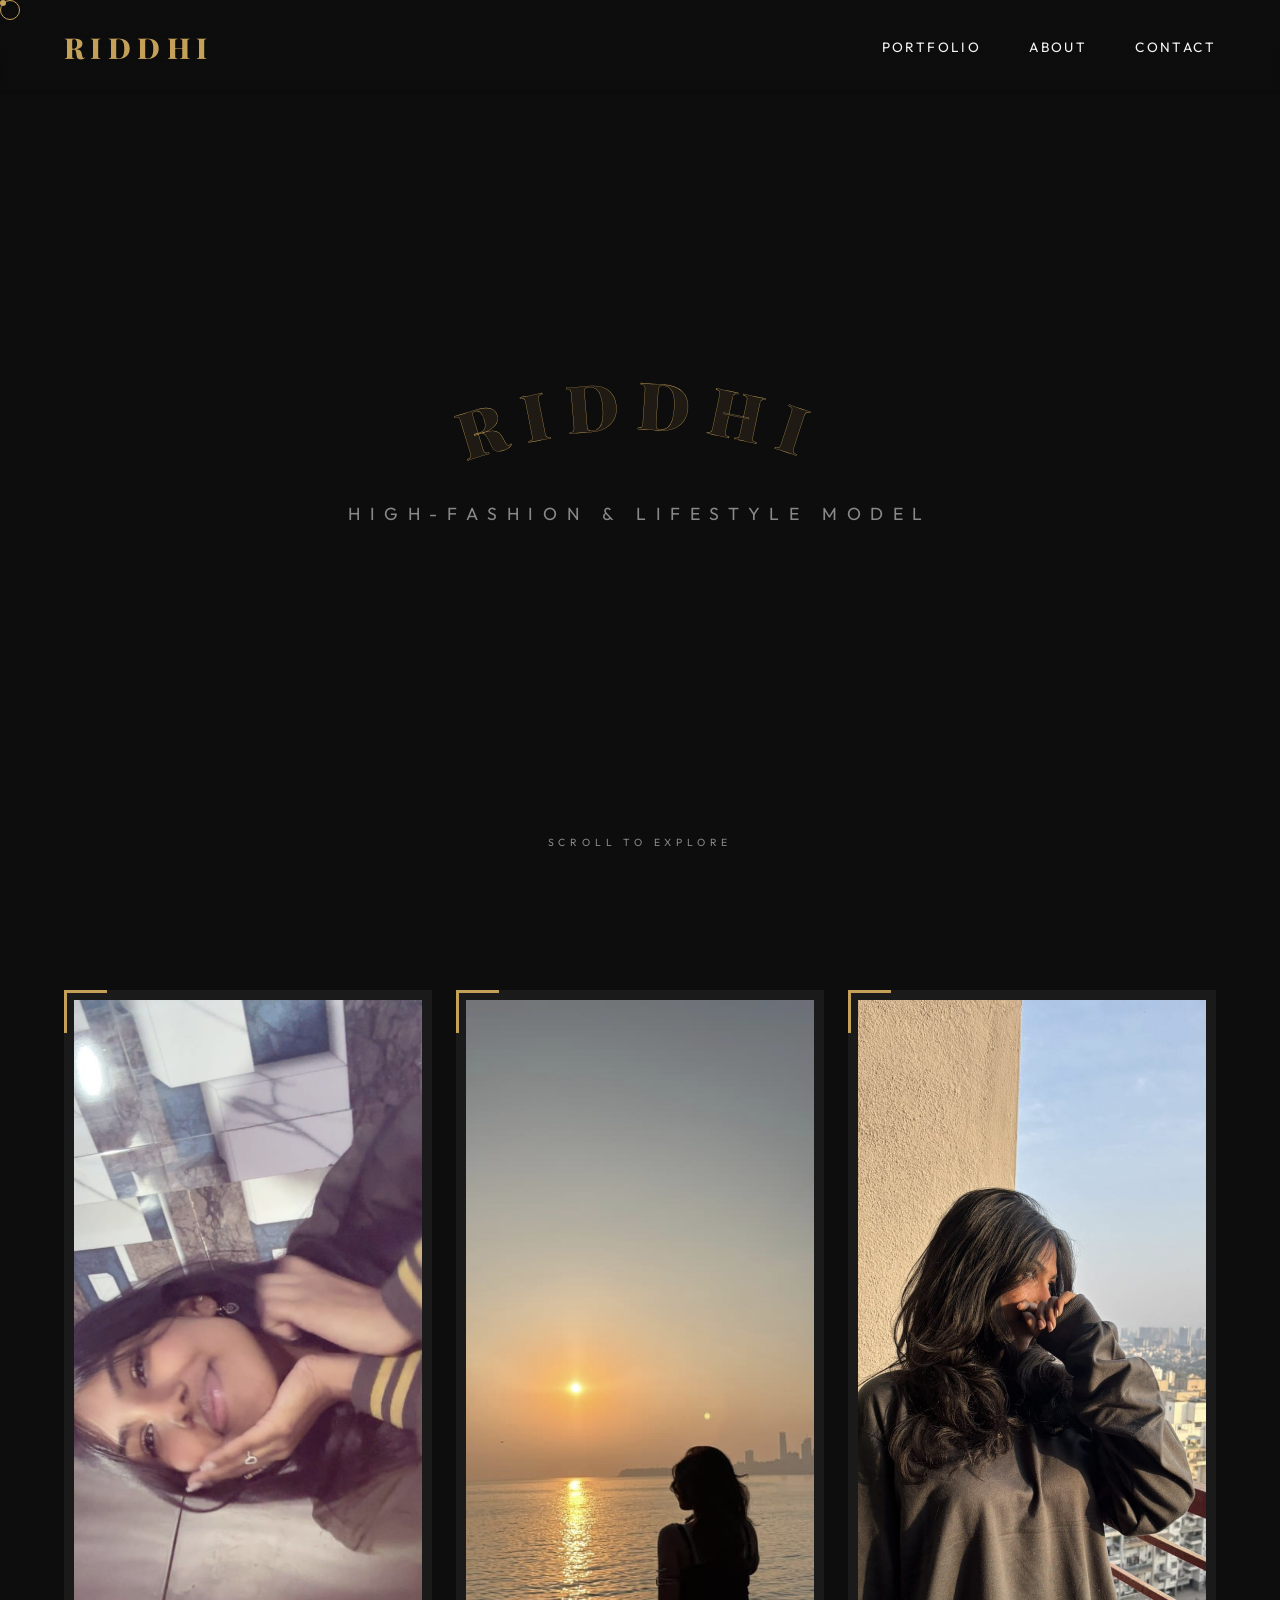
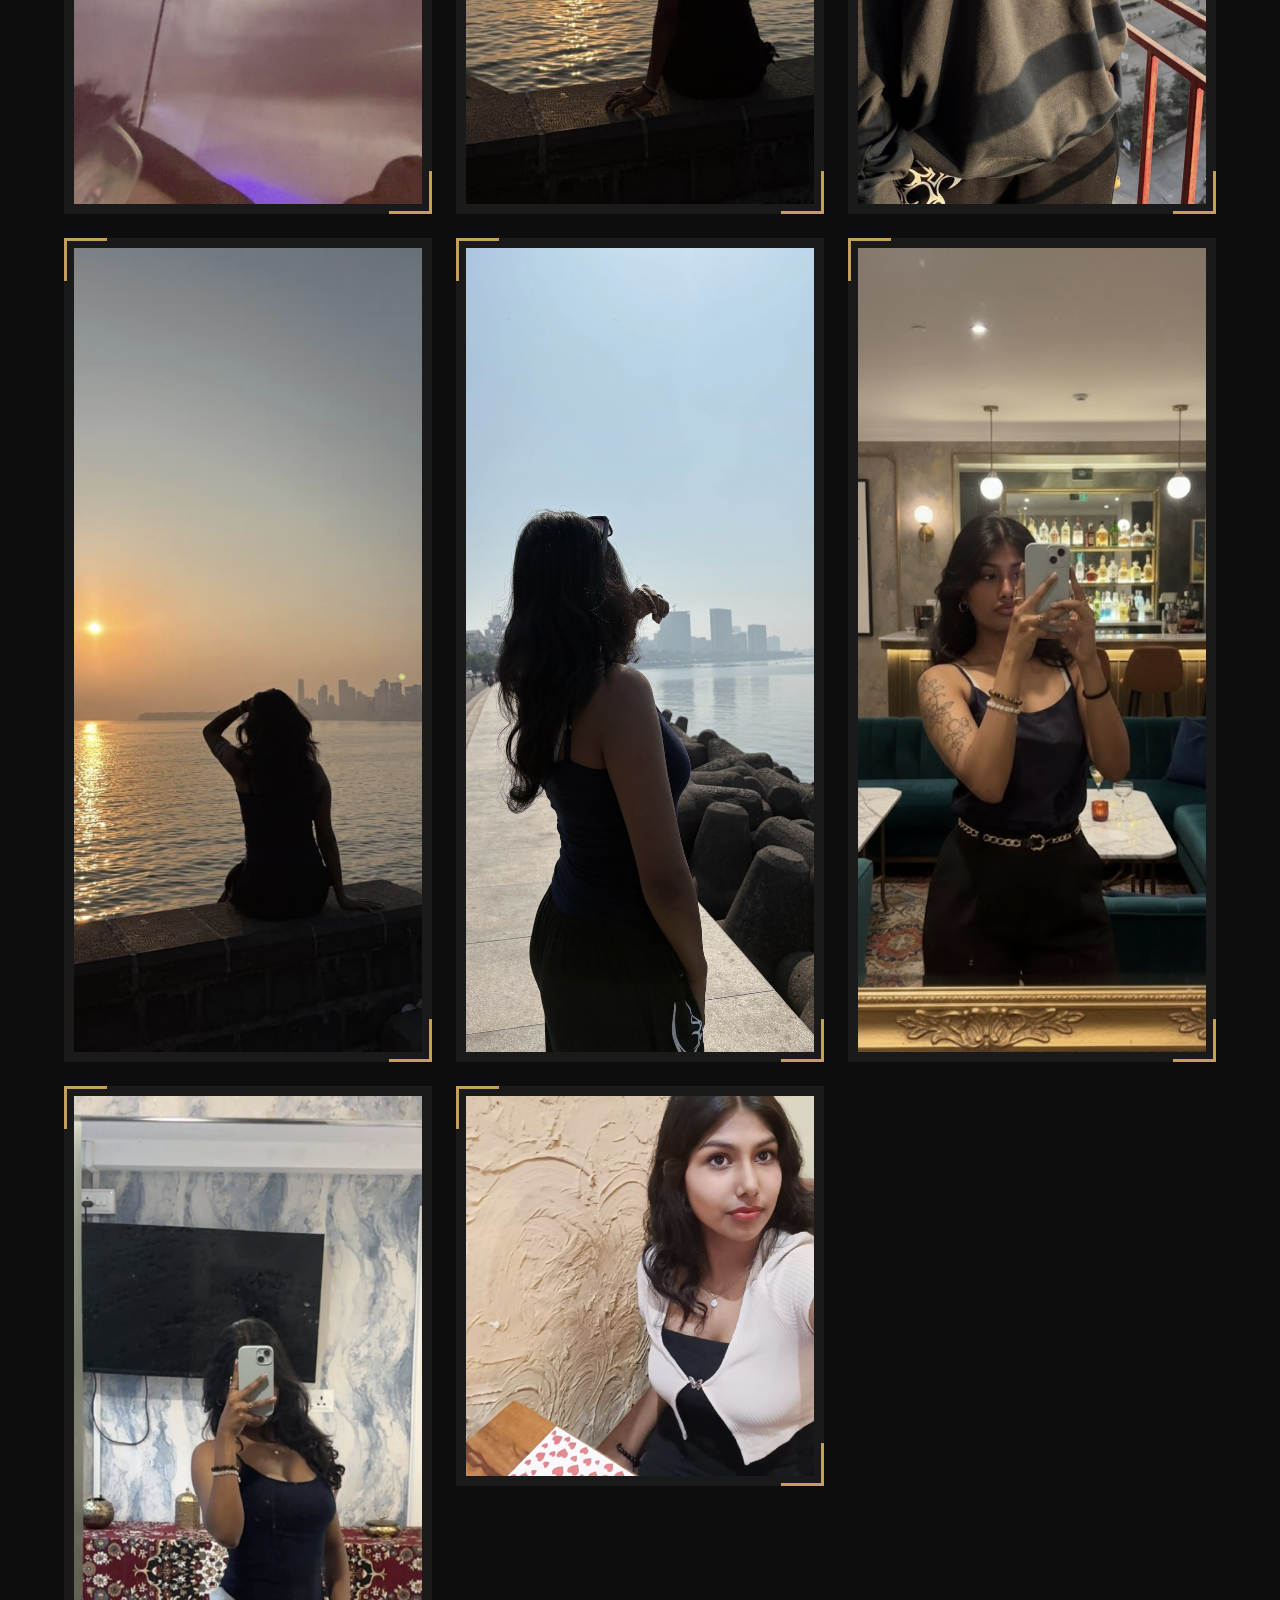
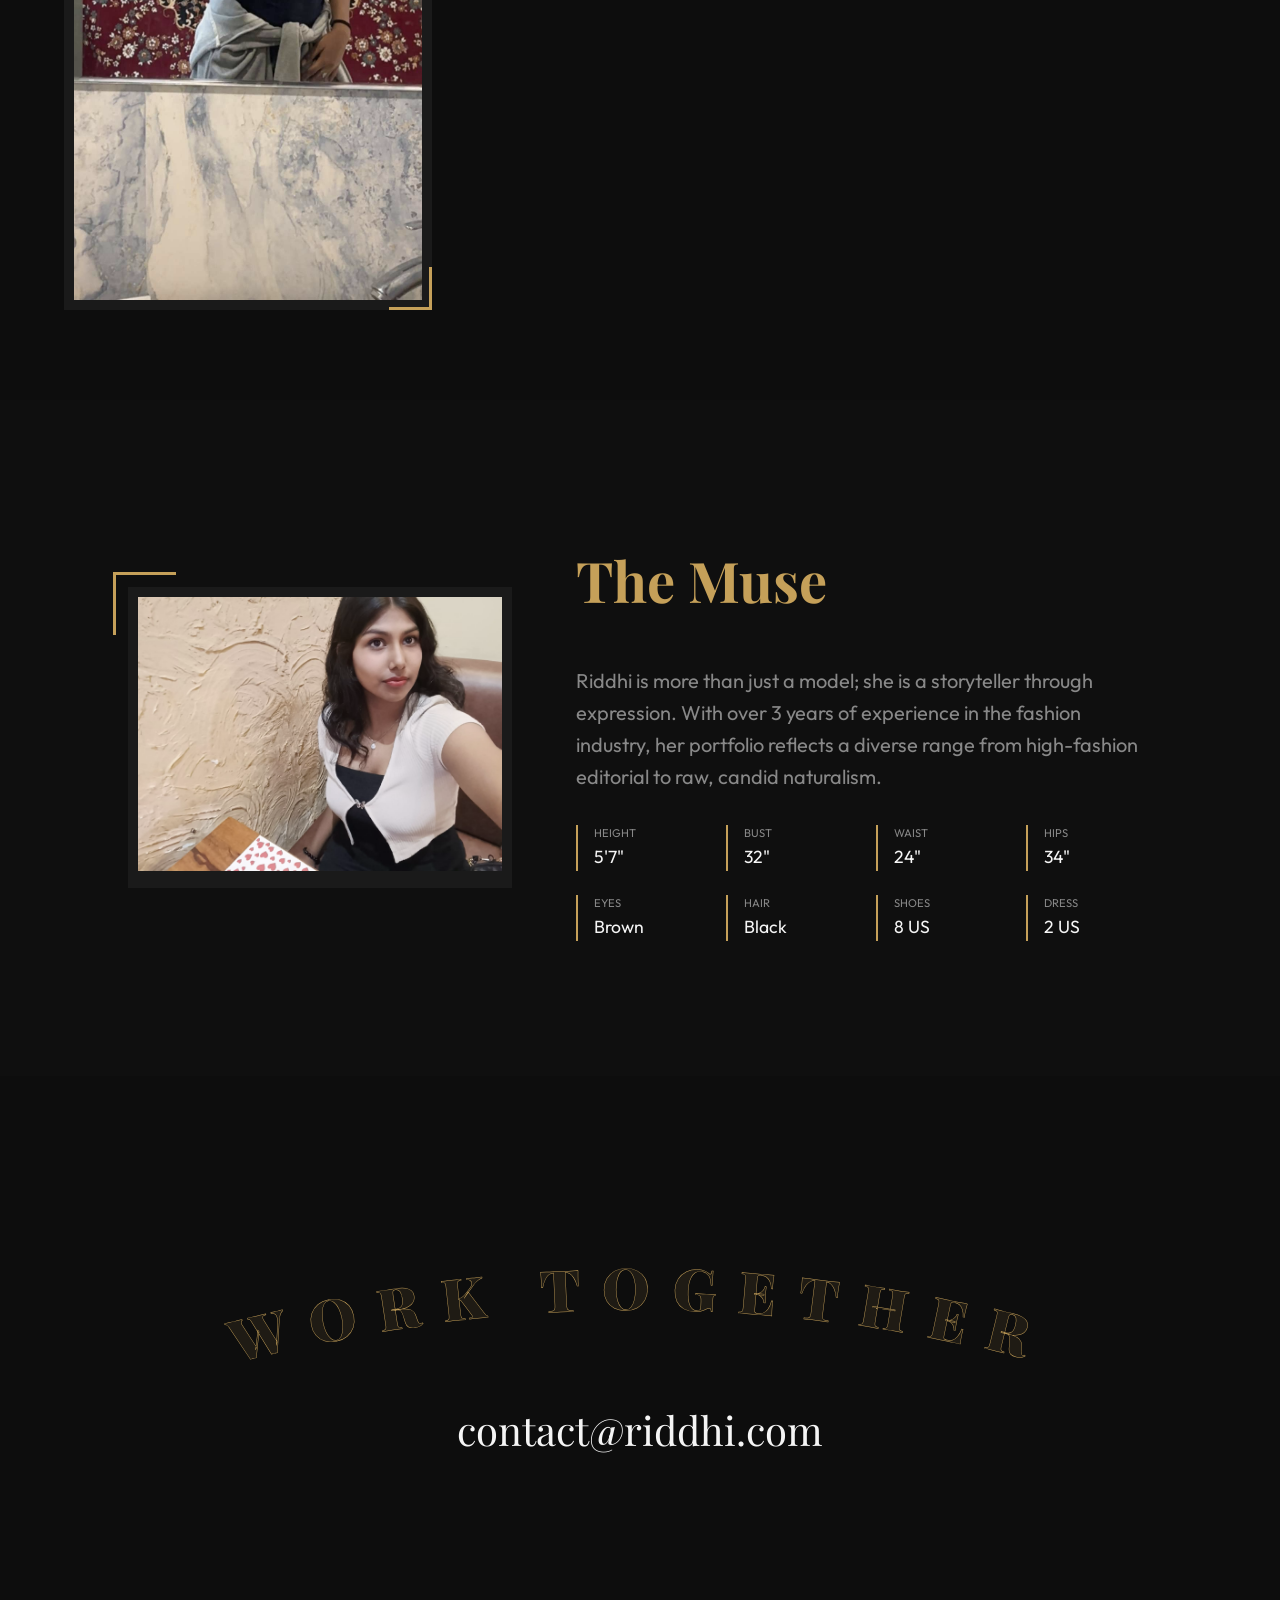
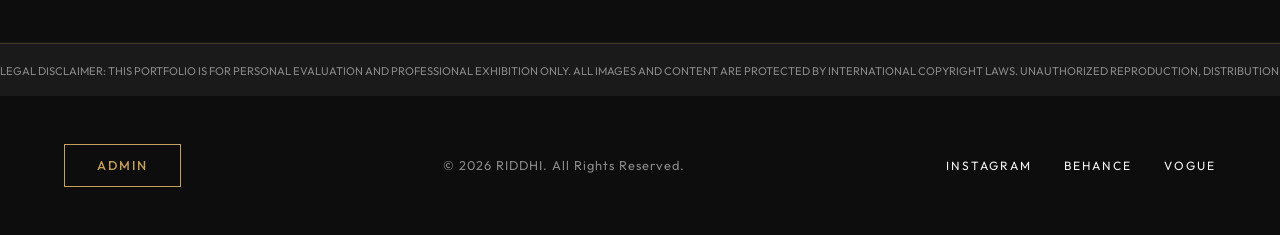
==== commit 67ed4c32: "Standard Protocol: QA Integrity Update & Accessibility Compliance" ====
--- a/Portfolio/index.html
+++ b/Portfolio/index.html
@@ -6,6 +6,8 @@
     <meta name="viewport" content="width=device-width, initial-scale=1.0">
     <title>Riddhi | Professional Model Portfolio</title>
     <link rel="stylesheet" href="assets/css/style.css">
+    <link rel="stylesheet" href="assets/css/mobile.css">
+    <link rel="stylesheet" href="assets/css/laptop.css">
     <link rel="preconnect" href="https://fonts.googleapis.com">
     <link rel="preconnect" href="https://fonts.gstatic.com" crossorigin>
     <link
@@ -194,17 +196,15 @@
         <div class="admin-modal-content wide">
             <h3>Edit Model Profile</h3>
             <div class="modal-grid">
-                <!-- Column 1: Image Selectors -->
+                <!-- Column 1: Portrait Management -->
                 <div class="modal-column">
                     <div class="form-section">
-                        <label class="selector-label">Bio Portrait (Selection)</label>
+                        <label class="selector-label">1. Bio Portrait</label>
+                        <div class="preview-zone">
+                            <img id="currentPortraitPreview" src="assets/images/Potrait.jpeg" alt="Current Portrait">
+                            <button id="updatePortraitBtn" class="update-branding-btn" disabled>Update Portrait</button>
+                        </div>
                         <div id="portraitSelector" class="thumbnail-selector">
-                            <!-- Populated by JS -->
-                        </div>
-                    </div>
-                    <div class="form-section">
-                        <label class="selector-label">Hero Backdrop (Selection)</label>
-                        <div id="backdropSelector" class="thumbnail-selector">
                             <!-- Populated by JS -->
                         </div>
                     </div>
@@ -258,16 +258,31 @@
                         </div>
                     </div>
                 </div>
-            </div>
+
+                <!-- Column 3: Backdrop Management -->
+                <div class="modal-column">
+                    <div class="form-section">
+                        <label class="selector-label">2. Hero Backdrop</label>
+                        <div class="preview-zone">
+                            <img id="currentBackdropPreview" src="assets/images/backdrop.jpeg" alt="Current Backdrop">
+                            <button id="updateBackdropBtn" class="update-branding-btn" disabled>Update Backdrop</button>
+                        </div>
+                        <div id="backdropSelector" class="thumbnail-selector">
+                            <!-- Populated by JS -->
+                        </div>
+                    </div>
+                </div>
+            </div>
+
             <div class="modal-actions">
                 <button id="cancelAbout">Cancel</button>
-                <button id="saveAbout">Save Profile</button>
+                <button id="saveAbout">Save All & Finish</button>
             </div>
         </div>
     </div>
 
     <!-- Hidden File Input for Preview -->
-    <input type="file" id="fileInput" accept="image/*" multiple style="display: none;">
+    <input type="file" id="fileInput" accept="image/*" multiple title="Gallery Image Upload">
 
     <!-- Upload Progress Modal (The Git Sync Protocol) -->
     <div id="uploadModal" class="admin-modal">
--- a/Portfolio/assets/css/style.css
+++ b/Portfolio/assets/css/style.css
@@ -25,6 +25,8 @@
     overflow-x: hidden;
     line-height: 1.6;
 }
+
+#fileInput { display: none; }
 
 /* Custom Cursor */
 .cursor {
@@ -421,8 +423,6 @@
     gap: 1.5rem;
     margin-top: 2rem;
 }
-
-@media (min-width: 1200px) { .stats { grid-template-columns: repeat(4, 1fr); } }
 
 .stat-item {
     display: flex;
@@ -573,9 +573,11 @@
     box-shadow: 0 25px 50px -12px rgba(0, 0, 0, 0.5);
 }
 
-/* Wider modal for multi-column editing */
+/* Ultra-Wider modal for 3-column editing */
 .admin-modal-content.wide {
-    max-width: 900px;
+    max-width: 1400px;
+    width: 95%;
+    padding: 2rem;
 }
 
 .admin-modal-content h3 {
@@ -878,98 +880,86 @@
     filter: grayscale(1);
 }
 
-@media (max-width: 768px) {
-    .nav-container {
-        flex-direction: column;
-        gap: 1.5rem;
-        padding-top: 1rem;
-    }
-
-    nav ul {
-        gap: 1.5rem;
-    }
-
-    .hero-text {
-        font-size: 3.5rem; 
-        letter-spacing: 0.5rem;
-    }
-
-    .hero-subtitle {
-        font-size: 0.85rem;
-        letter-spacing: 0.3rem;
-        margin-top: 0;
-    }
-
-    .gallery {
-        grid-template-columns: 1fr;
-        grid-auto-rows: 350px;
-        gap: 2rem;
-    }
-
-    .about-grid {
-        grid-template-columns: 1fr;
-        gap: 2.5rem;
-    }
-
-    .about-image {
-        order: -1;
-    }
-
-    .admin-modal-content {
-        width: 95%;
-        padding: 1.5rem;
-        max-height: 90vh;
-        overflow: hidden;
-        display: flex;
-        flex-direction: column;
-    }
-
-    .admin-form {
-        max-height: 60vh;
-        overflow-y: auto;
-    }
-
-    .stats {
-        grid-template-columns: repeat(2, 1fr);
-        gap: 1rem;
-    }
-
-    .contact-title { font-size: 2.5rem; }
-
-    .admin-toolbar {
-        padding: 1rem;
-    }
-
-    .toolbar-content {
-        flex-direction: column;
-        gap: 1rem;
-    }
-
-    .toolbar-actions {
-        width: 100%;
-        justify-content: center;
-        flex-wrap: wrap;
-    }
-
-    .toolbar-actions button {
-        flex: 1;
-        min-width: 120px;
-        font-size: 0.7rem;
-    }
-}
-
-/* --- Two-Column Admin Layout --- */
+/* --- Three-Column Branding Layout --- */
 .modal-grid {
     display: grid;
-    grid-template-columns: 1fr 1.2fr;
-    gap: 3rem;
+    grid-template-columns: 1fr 1.2fr 1fr;
+    gap: 2rem;
     margin-top: 1rem;
+    align-items: start;
 }
 
 .modal-column {
     display: flex;
     flex-direction: column;
-    gap: 1.5rem;
+    gap: 1rem;
+}
+
+/* Center Column Specifics */
+.admin-form {
+    max-height: 60vh;
+    padding: 1rem;
+    background: rgba(255, 255, 255, 0.02);
+    border: 1px solid rgba(255, 255, 255, 0.05);
+}
+
+/* Preview Zone */
+.preview-zone {
+    text-align: center;
+    background: #0a0a0a;
+    padding: 1rem;
+    border: 1px solid rgba(197, 160, 89, 0.2);
+    margin-bottom: 1rem;
+}
+
+.preview-zone img {
+    width: 100%;
+    height: 180px;
+    object-fit: cover;
+    margin-bottom: 1rem;
+    border: 1px solid #333;
+}
+
+.update-branding-btn {
+    width: 100%;
+    padding: 0.8rem;
+    background: var(--accent-color);
+    color: black;
+    border: none;
+    font-weight: bold;
+    text-transform: uppercase;
+    cursor: pointer;
+    font-size: 0.75rem;
+    transition: 0.3s;
+}
+
+.update-branding-btn:hover { background: white; }
+.update-branding-btn:disabled { opacity: 0.3; cursor: not-allowed; }
+
+/* Thumbnail Selection with Badge */
+.thumb-container {
+    position: relative;
+    cursor: pointer;
+}
+
+.check-badge {
+    position: absolute;
+    top: 5px; right: 5px;
+    width: 20px; height: 20px;
+    background: var(--accent-color);
+    border-radius: 50%;
+    display: flex;
+    align-items: center;
+    justify-content: center;
+    font-size: 12px;
+    color: black;
+    opacity: 0;
+    transition: 0.3s;
+    z-index: 5;
+}
+
+.thumb-item.selected + .check-badge {
+    opacity: 1;
 }
 
 .selector-label {
@@ -983,13 +973,11 @@
 
 .thumbnail-selector {
     display: grid;
-    grid-template-columns: repeat(auto-fill, minmax(80px, 1fr));
-    gap: 10px;
+    grid-template-columns: repeat(3, 1fr);
+    gap: 8px;
     max-height: 250px;
     overflow-y: auto;
-    padding: 10px;
-    background: #0a0a0a;
-    border: 1px solid rgba(255, 255, 255, 0.05);
+    padding: 5px;
 }
 
 .thumbnail-selector::-webkit-scrollbar { width: 4px; }
@@ -1011,9 +999,4 @@
     opacity: 1;
     transform: scale(0.95);
     box-shadow: 0 0 15px rgba(197, 160, 89, 0.4);
-}
-
-@media (max-width: 900px) {
-    .modal-grid { grid-template-columns: 1fr; }
-    .admin-modal-content.wide { max-width: 500px; padding: 2rem; }
 }
--- a/Portfolio/assets/css/mobile.css
+++ b/Portfolio/assets/css/mobile.css
@@ -0,0 +1,87 @@
+/* ============================================================
+   MOBILE OPTIMIZATION (Up to 768px)
+   ============================================================ */
+
+@media (max-width: 768px) {
+    .nav-container {
+        flex-direction: column;
+        gap: 1.5rem;
+        padding-top: 1rem;
+    }
+
+    nav ul {
+        gap: 1.5rem;
+    }
+
+    .hero-text {
+        font-size: 3.5rem; 
+        letter-spacing: 0.5rem;
+    }
+
+    .hero-subtitle {
+        font-size: 0.85rem;
+        letter-spacing: 0.3rem;
+        margin-top: 0;
+    }
+
+    .gallery {
+        grid-template-columns: 1fr;
+        grid-auto-rows: 350px;
+        gap: 2rem;
+    }
+
+    .about-grid {
+        grid-template-columns: 1fr;
+        gap: 2.5rem;
+    }
+
+    .about-image {
+        order: -1;
+    }
+
+    .admin-modal-content {
+        width: 95%;
+        padding: 1.5rem;
+        max-height: 90vh;
+        overflow: hidden;
+        display: flex;
+        flex-direction: column;
+    }
+
+    .admin-form {
+        max-height: 50vh;
+        overflow-y: auto;
+    }
+
+    .stats {
+        grid-template-columns: repeat(2, 1fr);
+        gap: 1rem;
+    }
+
+    .contact-title { font-size: 2.5rem; }
+
+    .admin-toolbar {
+        padding: 1rem;
+    }
+
+    .toolbar-content {
+        flex-direction: column;
+        gap: 1rem;
+    }
+
+    .toolbar-actions {
+        justify-content: center;
+        flex-wrap: wrap;
+    }
+
+    .toolbar-actions button {
+        flex: 1;
+        min-width: 120px;
+        font-size: 0.7rem;
+    }
+
+    /* 3-Column Modal becomes Single Column on Mobile */
+    .modal-grid {
+        grid-template-columns: 1fr;
+    }
+}
--- a/Portfolio/assets/css/laptop.css
+++ b/Portfolio/assets/css/laptop.css
@@ -0,0 +1,25 @@
+/* ============================================================
+   LAPTOP & DESKTOP OPTIMIZATION (1100px and Above)
+   ============================================================ */
+
+/* High-End Wide Screens */
+@media (min-width: 1200px) {
+    .stats {
+        grid-template-columns: repeat(4, 1fr);
+    }
+}
+
+/* Three-Column Branding Layout (Laptop View: 1101px and Above) */
+@media (min-width: 1101px) {
+    .modal-grid {
+        display: grid;
+        grid-template-columns: 1fr 1.2fr 1fr;
+        gap: 2rem;
+        align-items: start;
+    }
+
+    .admin-modal-content.wide {
+        max-width: 1400px;
+        width: 95%;
+    }
+}
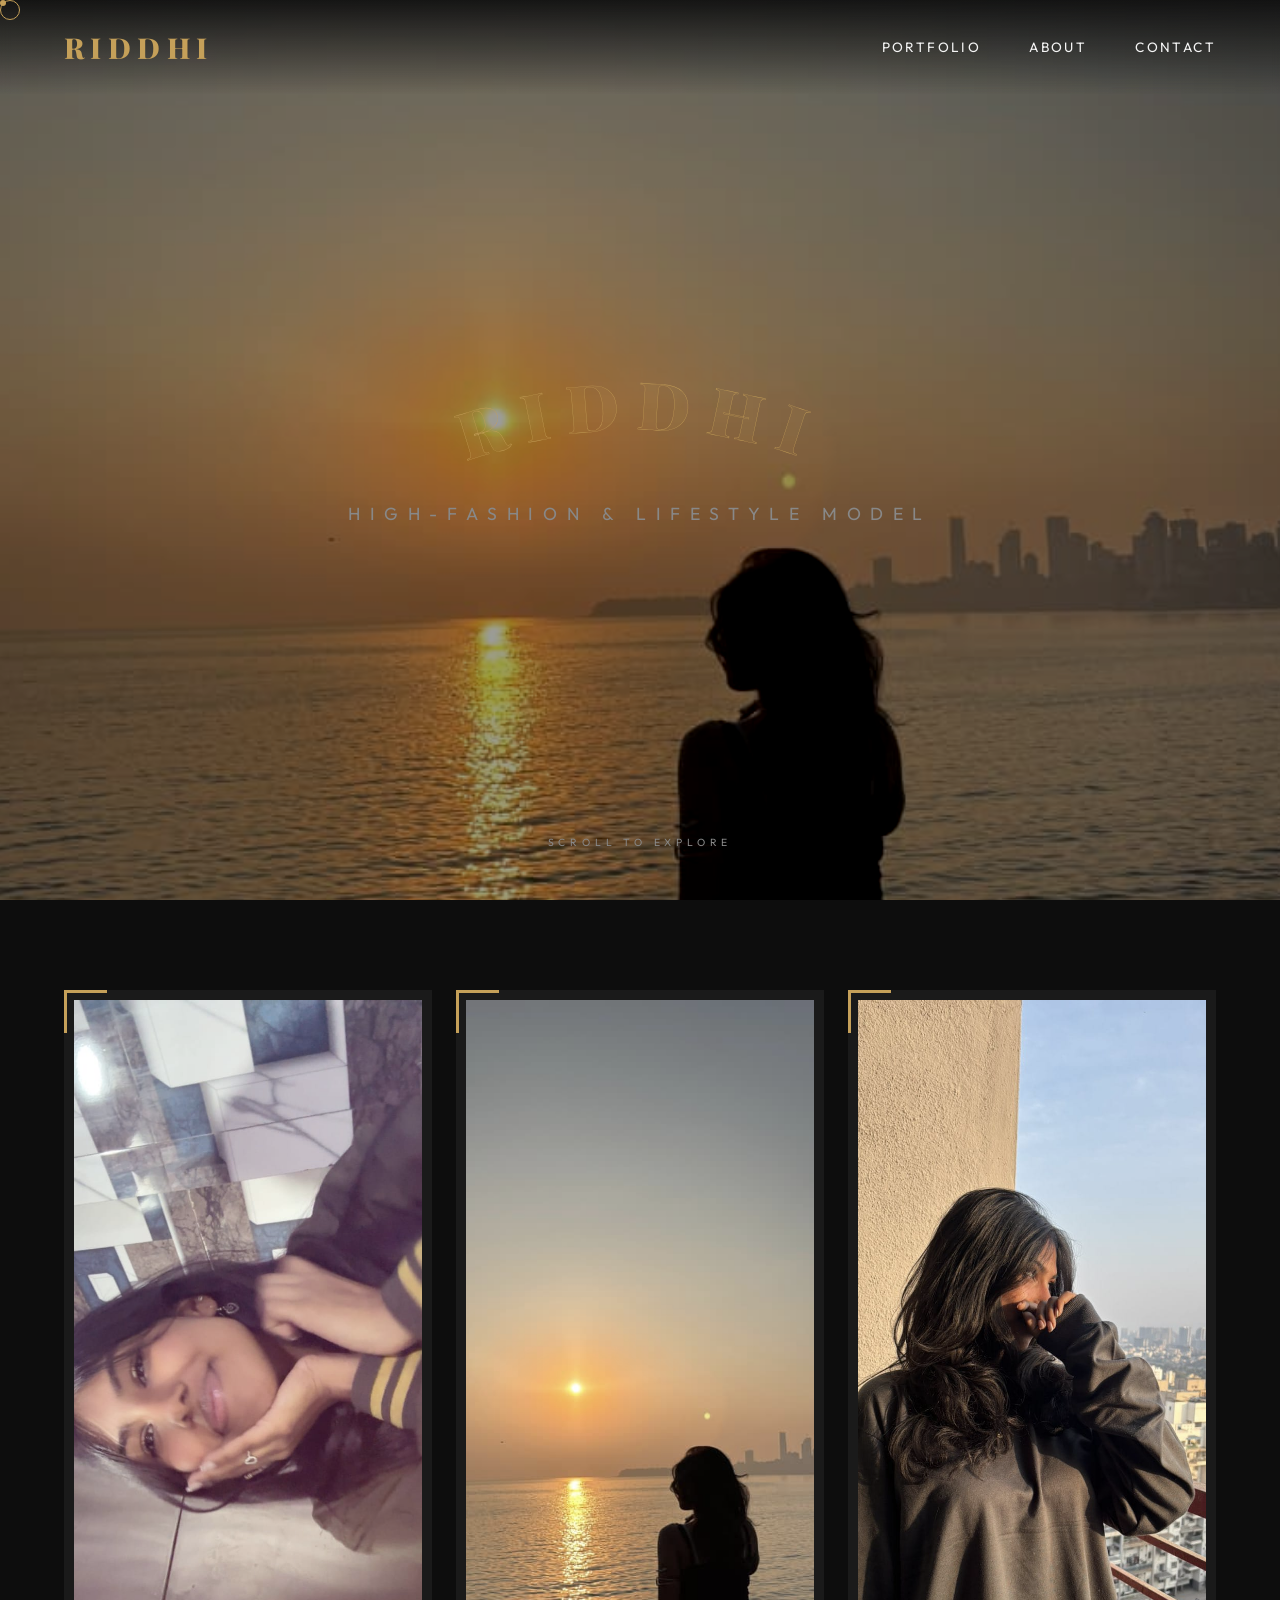
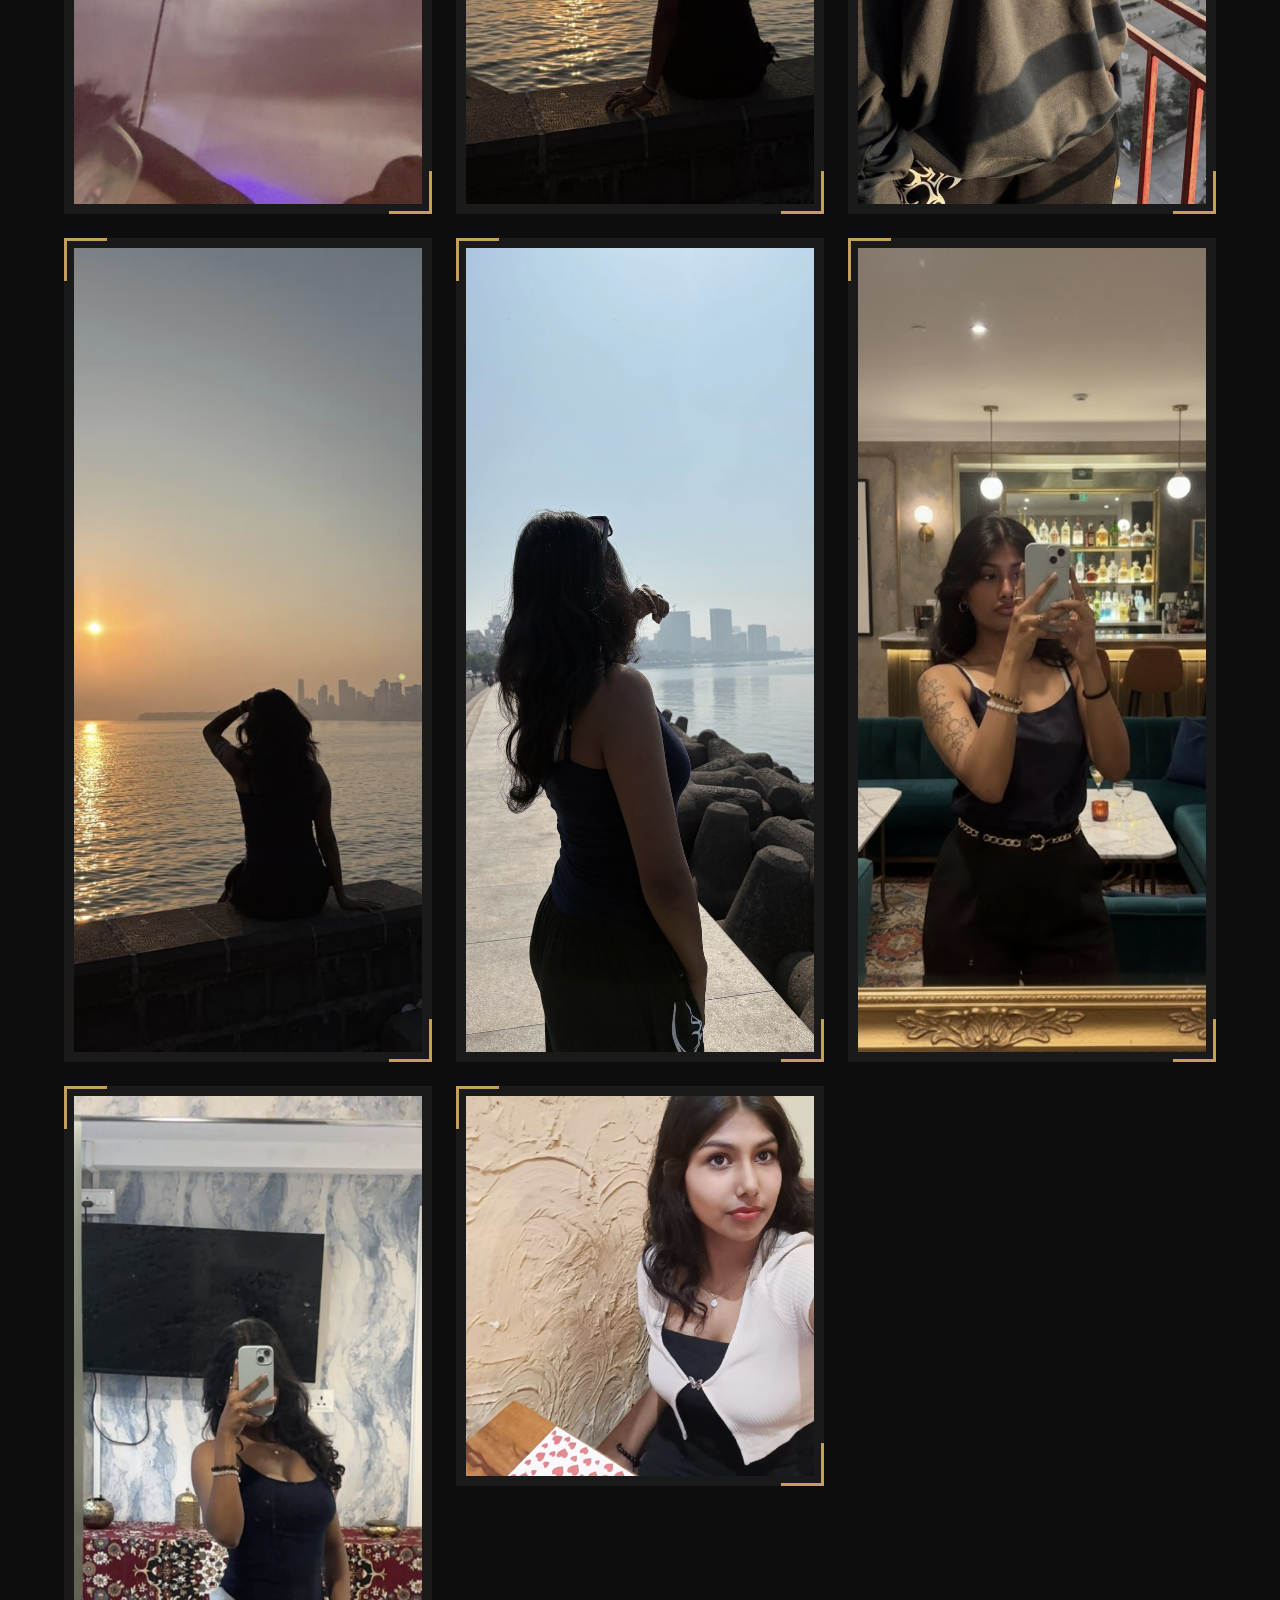
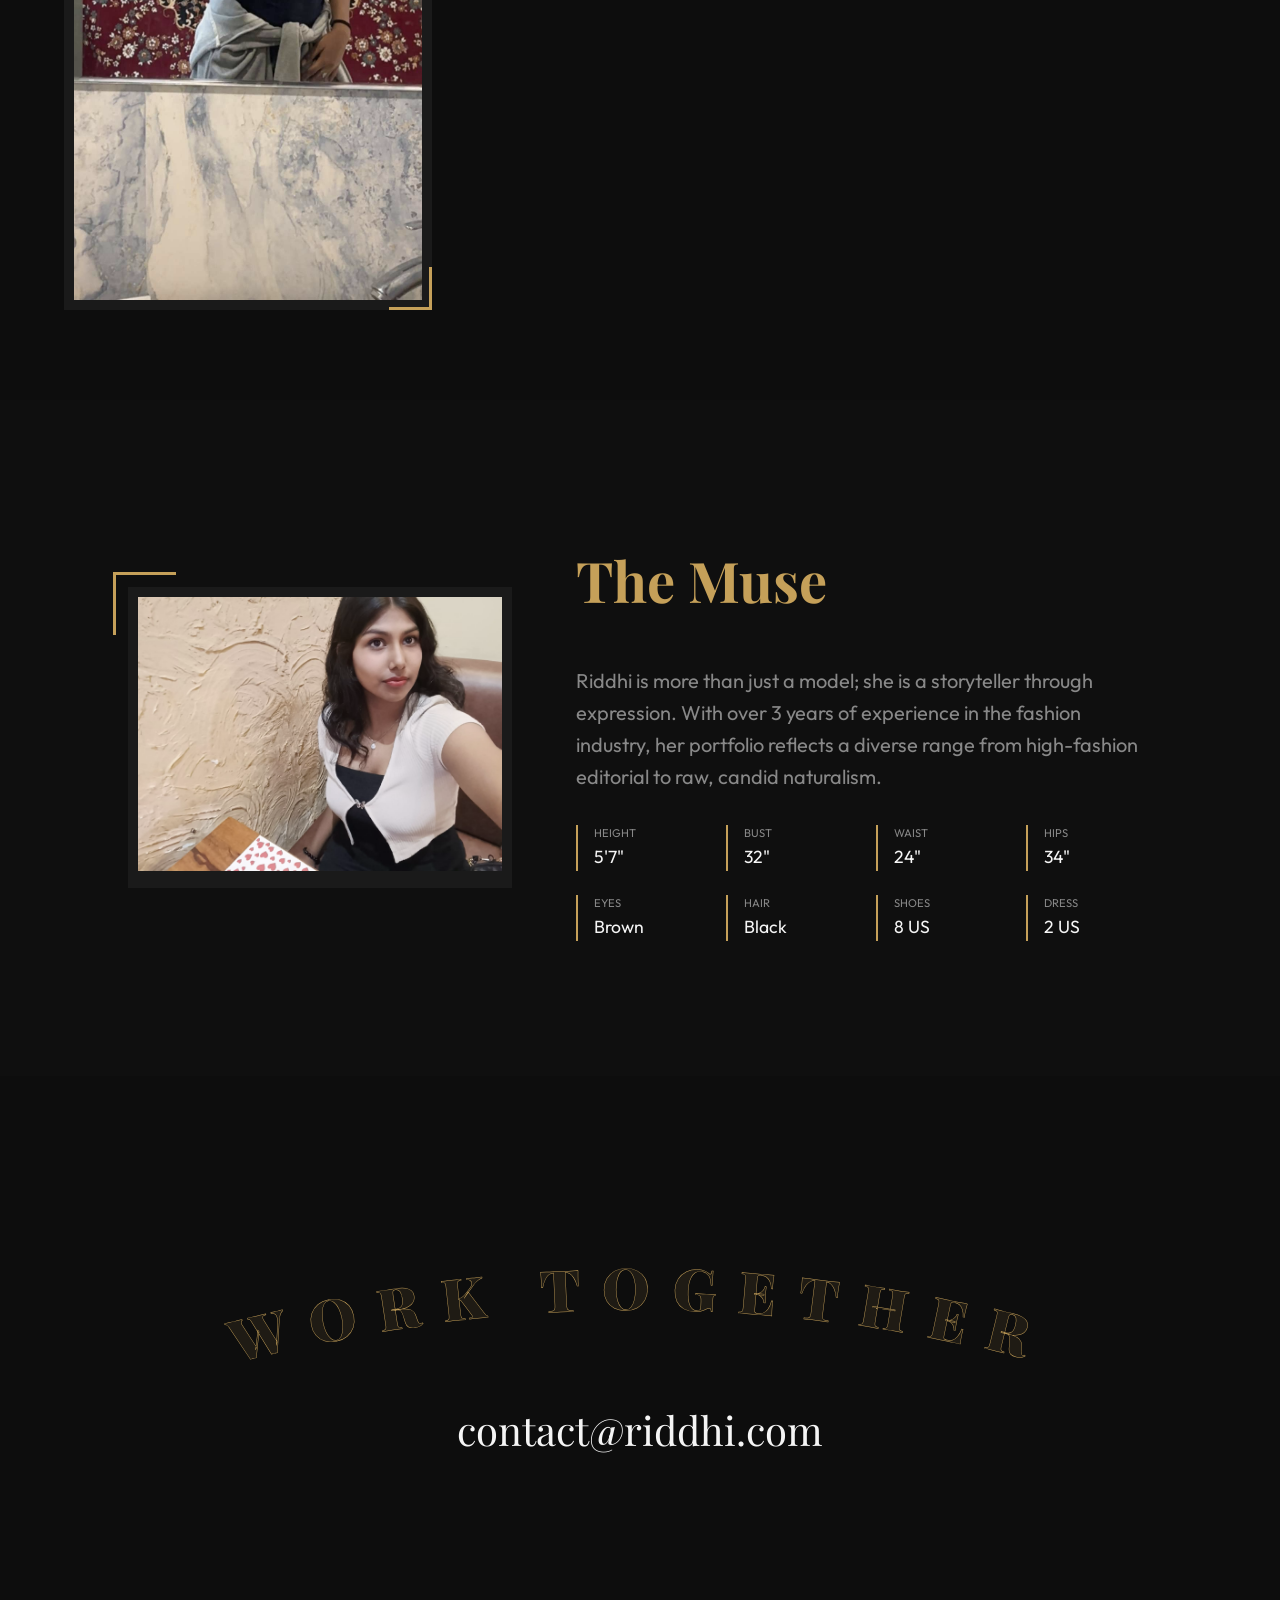
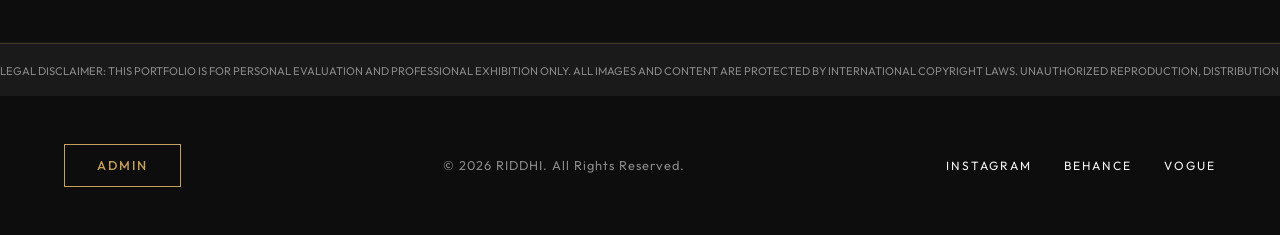
==== commit fd4370ab: "Standard Protocol: Wizard-Style 3-Step Admin Modal Implementation" ====
--- a/Portfolio/index.html
+++ b/Portfolio/index.html
@@ -194,89 +194,78 @@
     <!-- About Edit Modal -->
     <div id="aboutModal" class="admin-modal">
         <div class="admin-modal-content wide">
-            <h3>Edit Model Profile</h3>
-            <div class="modal-grid">
-                <!-- Column 1: Portrait Management -->
-                <div class="modal-column">
+            <div class="modal-header">
+                <h3>Edit Model Profile</h3>
+                <div class="step-indicator">
+                    <span class="step-dot active" data-step="1"></span>
+                    <span class="step-dot" data-step="2"></span>
+                    <span class="step-dot" data-step="3"></span>
+                </div>
+            </div>
+
+            <!-- Page 1: Portrait Management -->
+            <div class="modal-step" id="step1">
+                <div class="form-section">
+                    <label class="selector-label">Step 1: Bio Portrait Selection</label>
+                    <p class="step-desc">Select a photo from your gallery to use as your professional bio portrait.</p>
+                    <div class="preview-zone">
+                        <img id="currentPortraitPreview" src="assets/images/Potrait.jpeg" alt="Current Portrait">
+                        <button id="updatePortraitBtn" class="update-branding-btn" disabled>Apply Portrait</button>
+                    </div>
+                    <div id="portraitSelector" class="thumbnail-selector">
+                        <!-- Populated by JS -->
+                    </div>
+                </div>
+            </div>
+
+            <!-- Page 2: Data Form -->
+            <div class="modal-step hidden-step" id="step2">
+                <div class="admin-form">
                     <div class="form-section">
-                        <label class="selector-label">1. Bio Portrait</label>
-                        <div class="preview-zone">
-                            <img id="currentPortraitPreview" src="assets/images/Potrait.jpeg" alt="Current Portrait">
-                            <button id="updatePortraitBtn" class="update-branding-btn" disabled>Update Portrait</button>
+                        <label>Step 2: Professional Bio & Info</label>
+                        <p class="step-desc">Update your public heading and professional summary.</p>
+                        <input type="text" id="editAboutTitle" placeholder="Portfolio Heading">
+                        <textarea id="editAboutBody" placeholder="Professional experience and bio..." rows="4"></textarea>
+                    </div>
+                    
+                    <div class="form-section">
+                        <label>Body Measurements (Industry Stats)</label>
+                        <div class="stats-input-grid">
+                            <div class="input-field"><span>Height</span><input type="text" id="statHeight" placeholder="5'7\""></div>
+                            <div class="input-field"><span>Bust</span><input type="text" id="statBust" placeholder="32\""></div>
+                            <div class="input-field"><span>Waist</span><input type="text" id="statWaist" placeholder="24\""></div>
+                            <div class="input-field"><span>Hips</span><input type="text" id="statHips" placeholder="34\""></div>
+                            <div class="input-field"><span>Eyes</span><input type="text" id="statEyes" placeholder="Brown"></div>
+                            <div class="input-field"><span>Hair</span><input type="text" id="statHair" placeholder="Black"></div>
+                            <div class="input-field"><span>Shoes</span><input type="text" id="statShoes" placeholder="8 US"></div>
+                            <div class="input-field"><span>Dress</span><input type="text" id="statDress" placeholder="2 US"></div>
                         </div>
-                        <div id="portraitSelector" class="thumbnail-selector">
-                            <!-- Populated by JS -->
-                        </div>
-                    </div>
-                </div>
-
-                <!-- Column 2: Data Form -->
-                <div class="modal-column">
-                    <div class="admin-form">
-                        <div class="form-section">
-                            <label>Professional Bio</label>
-                            <input type="text" id="editAboutTitle" placeholder="Portfolio Heading">
-                            <textarea id="editAboutBody" placeholder="Professional experience and bio..." rows="4"></textarea>
-                        </div>
-                        
-                        <div class="form-section">
-                            <label>Body Measurements (Industry Stats)</label>
-                            <div class="stats-input-grid">
-                                <div class="input-field">
-                                    <span>Height</span>
-                                    <input type="text" id="statHeight" placeholder="5'7\"">
-                                </div>
-                                <div class="input-field">
-                                    <span>Bust</span>
-                                    <input type="text" id="statBust" placeholder="32\"">
-                                </div>
-                                <div class="input-field">
-                                    <span>Waist</span>
-                                    <input type="text" id="statWaist" placeholder="24\"">
-                                </div>
-                                <div class="input-field">
-                                    <span>Hips</span>
-                                    <input type="text" id="statHips" placeholder="34\"">
-                                </div>
-                                <div class="input-field">
-                                    <span>Eyes</span>
-                                    <input type="text" id="statEyes" placeholder="Brown">
-                                </div>
-                                <div class="input-field">
-                                    <span>Hair</span>
-                                    <input type="text" id="statHair" placeholder="Black">
-                                </div>
-                                <div class="input-field">
-                                    <span>Shoes</span>
-                                    <input type="text" id="statShoes" placeholder="8 US">
-                                </div>
-                                <div class="input-field">
-                                    <span>Dress</span>
-                                    <input type="text" id="statDress" placeholder="2 US">
-                                </div>
-                            </div>
-                        </div>
-                    </div>
-                </div>
-
-                <!-- Column 3: Backdrop Management -->
-                <div class="modal-column">
-                    <div class="form-section">
-                        <label class="selector-label">2. Hero Backdrop</label>
-                        <div class="preview-zone">
-                            <img id="currentBackdropPreview" src="assets/images/backdrop.jpeg" alt="Current Backdrop">
-                            <button id="updateBackdropBtn" class="update-branding-btn" disabled>Update Backdrop</button>
-                        </div>
-                        <div id="backdropSelector" class="thumbnail-selector">
-                            <!-- Populated by JS -->
-                        </div>
+                    </div>
+                </div>
+            </div>
+
+            <!-- Page 3: Backdrop Management -->
+            <div class="modal-step hidden-step" id="step3">
+                <div class="form-section">
+                    <label class="selector-label">Step 3: Website Backdrop</label>
+                    <p class="step-desc">Select the main background image for your website hero section.</p>
+                    <div class="preview-zone">
+                        <img id="currentBackdropPreview" src="assets/images/backdrop.jpeg" alt="Current Backdrop">
+                        <button id="updateBackdropBtn" class="update-branding-btn" disabled>Apply Backdrop</button>
+                    </div>
+                    <div id="backdropSelector" class="thumbnail-selector">
+                        <!-- Populated by JS -->
                     </div>
                 </div>
             </div>
 
             <div class="modal-actions">
-                <button id="cancelAbout">Cancel</button>
-                <button id="saveAbout">Save All & Finish</button>
+                <button id="cancelAbout" class="btn-secondary">Close</button>
+                <div class="nav-btns">
+                    <button id="prevStep" class="hidden-step">Back</button>
+                    <button id="nextStep">Next Step</button>
+                    <button id="saveAbout" class="hidden-step">Save & Finish</button>
+                </div>
             </div>
         </div>
     </div>
--- a/Portfolio/assets/css/style.css
+++ b/Portfolio/assets/css/style.css
@@ -582,11 +582,63 @@
 
 .admin-modal-content h3 {
     font-family: var(--font-heading);
-    font-size: 2rem;
+    font-size: 1.8rem;
     color: var(--accent-color);
-    margin-bottom: 0.5rem;
-    text-align: left;
-}
+    margin: 0;
+}
+
+.modal-header {
+    display: flex;
+    justify-content: space-between;
+    align-items: center;
+    margin-bottom: 2rem;
+    border-bottom: 1px solid rgba(255, 255, 255, 0.1);
+    padding-bottom: 1rem;
+}
+
+.step-indicator {
+    display: flex;
+    gap: 10px;
+}
+
+.step-dot {
+    width: 10px;
+    height: 10px;
+    border-radius: 50%;
+    background: #333;
+    transition: 0.3s;
+}
+
+.step-dot.active {
+    background: var(--accent-color);
+    box-shadow: 0 0 10px var(--accent-color);
+}
+
+.step-desc {
+    font-size: 0.85rem;
+    color: var(--text-secondary);
+    margin-bottom: 1.5rem;
+    line-height: 1.4;
+}
+
+.nav-btns {
+    display: flex;
+    gap: 1rem;
+    flex: 2;
+}
+
+.btn-secondary {
+    background: transparent !important;
+    border: 1px solid #333 !important;
+    color: #888 !important;
+}
+
+#nextStep {
+    background: var(--accent-color);
+    color: black;
+}
+
+.hidden-step { display: none !important; }
 
 .admin-modal-content p {
     color: var(--text-secondary);
--- a/Portfolio/assets/css/mobile.css
+++ b/Portfolio/assets/css/mobile.css
@@ -3,6 +3,74 @@
    ============================================================ */
 
 @media (max-width: 768px) {
+    .admin-modal {
+        padding: 0;
+        align-items: flex-start;
+    }
+
+    .admin-modal-content {
+        width: 100%;
+        min-height: 100vh;
+        margin: 0;
+        padding: 1.5rem 1.5rem 150px 1.5rem !important; 
+        border: none;
+        border-radius: 0;
+        overflow-y: auto;
+        display: block;
+        max-height: none !important;
+    }
+
+    .modal-step {
+        width: 100%;
+        animation: fadeIn 0.4s ease;
+    }
+
+    @keyframes fadeIn {
+        from { opacity: 0; transform: translateY(10px); }
+        to { opacity: 1; transform: translateY(0); }
+    }
+
+    .modal-grid {
+        display: block !important;
+    }
+
+    .modal-column {
+        width: 100% !important;
+        margin-bottom: 2rem;
+    }
+
+    .admin-form {
+        max-height: none !important;
+        overflow: visible !important;
+        padding-right: 0;
+    }
+
+    .modal-actions {
+        position: fixed;
+        bottom: 0;
+        left: 0;
+        width: 100%;
+        background: #111;
+        padding: 1.5rem;
+        border-top: 2px solid var(--accent-color);
+        z-index: 10000;
+        margin: 0;
+        display: flex;
+        gap: 10px;
+        box-shadow: 0 -10px 30px rgba(0,0,0,0.8);
+    }
+    
+    .modal-actions button {
+        flex: 1;
+        padding: 1.2rem !important;
+        font-size: 0.9rem !important;
+    }
+
+    .stats-input-grid {
+        grid-template-columns: 1fr 1fr !important;
+        gap: 10px;
+    }
+
     .nav-container {
         flex-direction: column;
         gap: 1.5rem;
@@ -39,25 +107,6 @@
         order: -1;
     }
 
-    .admin-modal-content {
-        width: 95%;
-        padding: 1.5rem;
-        max-height: 90vh;
-        overflow: hidden;
-        display: flex;
-        flex-direction: column;
-    }
-
-    .admin-form {
-        max-height: 50vh;
-        overflow-y: auto;
-    }
-
-    .stats {
-        grid-template-columns: repeat(2, 1fr);
-        gap: 1rem;
-    }
-
     .contact-title { font-size: 2.5rem; }
 
     .admin-toolbar {
@@ -79,9 +128,4 @@
         min-width: 120px;
         font-size: 0.7rem;
     }
-
-    /* 3-Column Modal becomes Single Column on Mobile */
-    .modal-grid {
-        grid-template-columns: 1fr;
-    }
 }
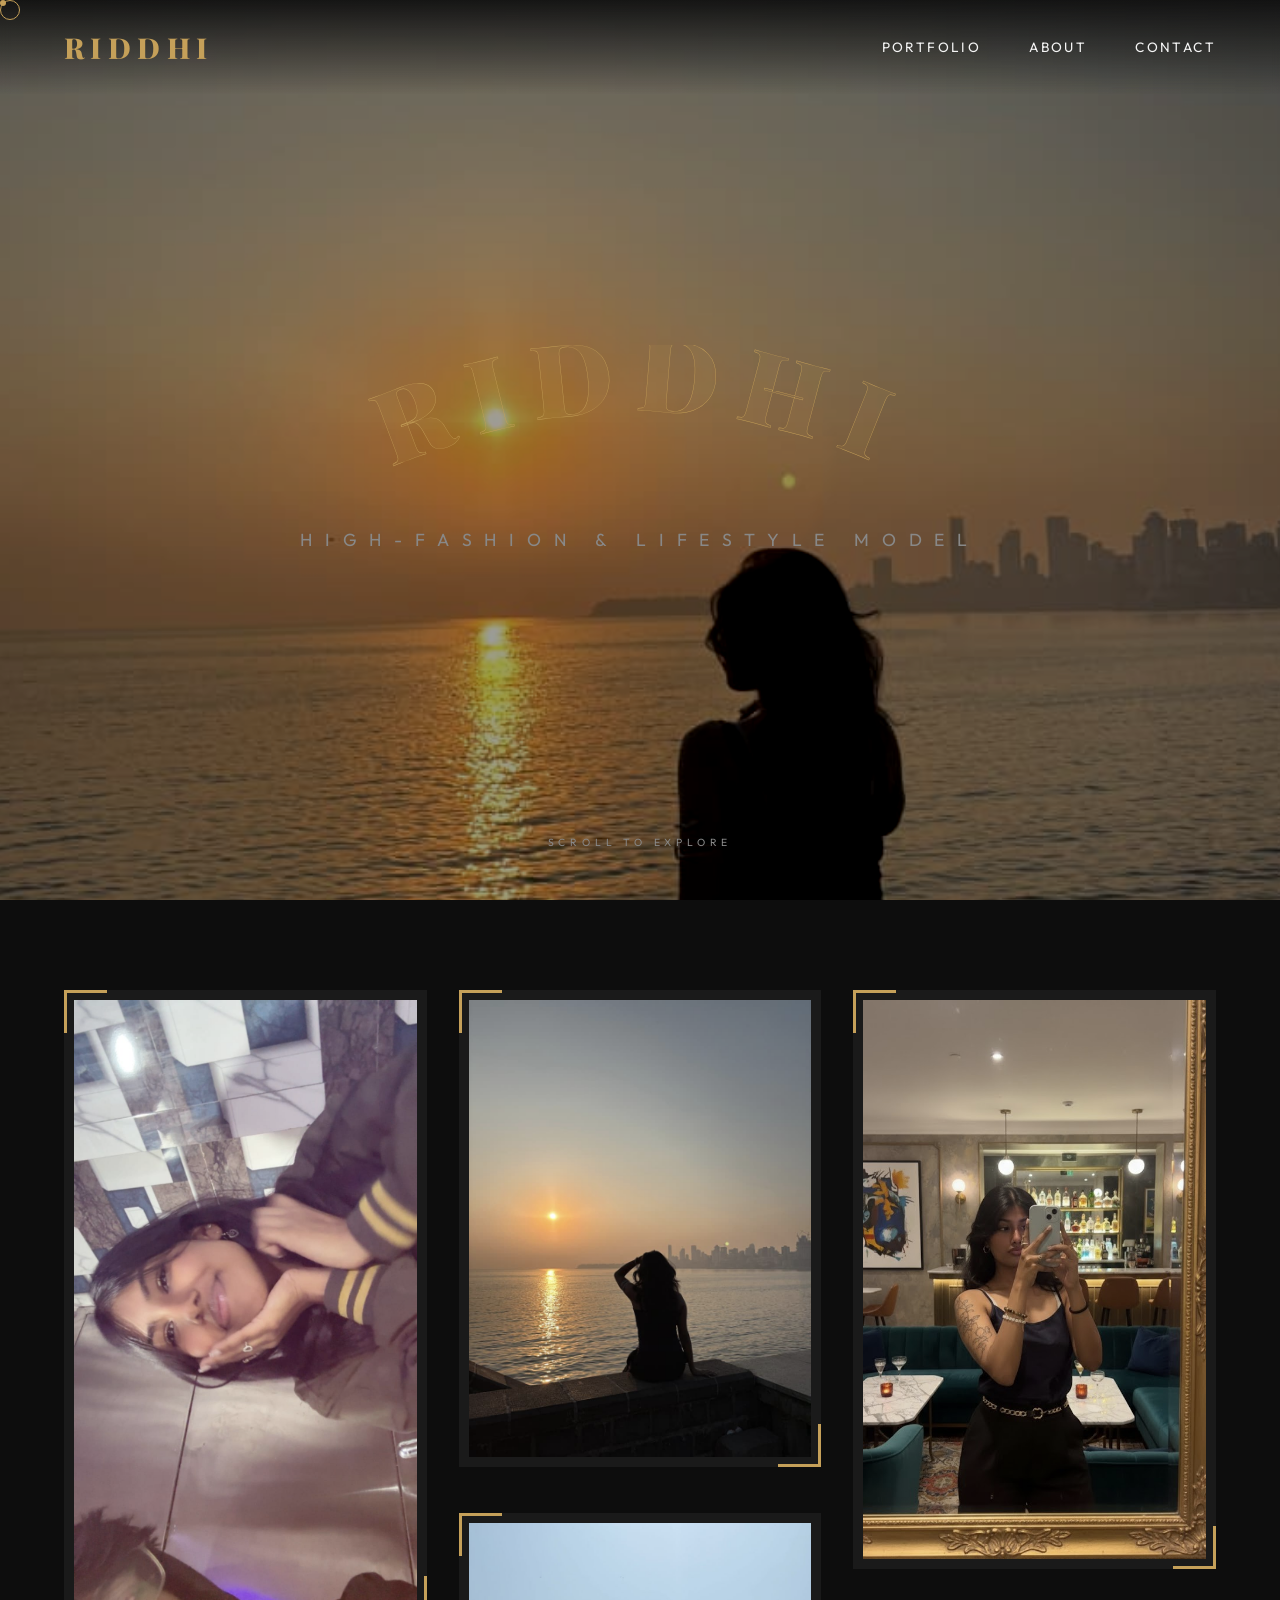
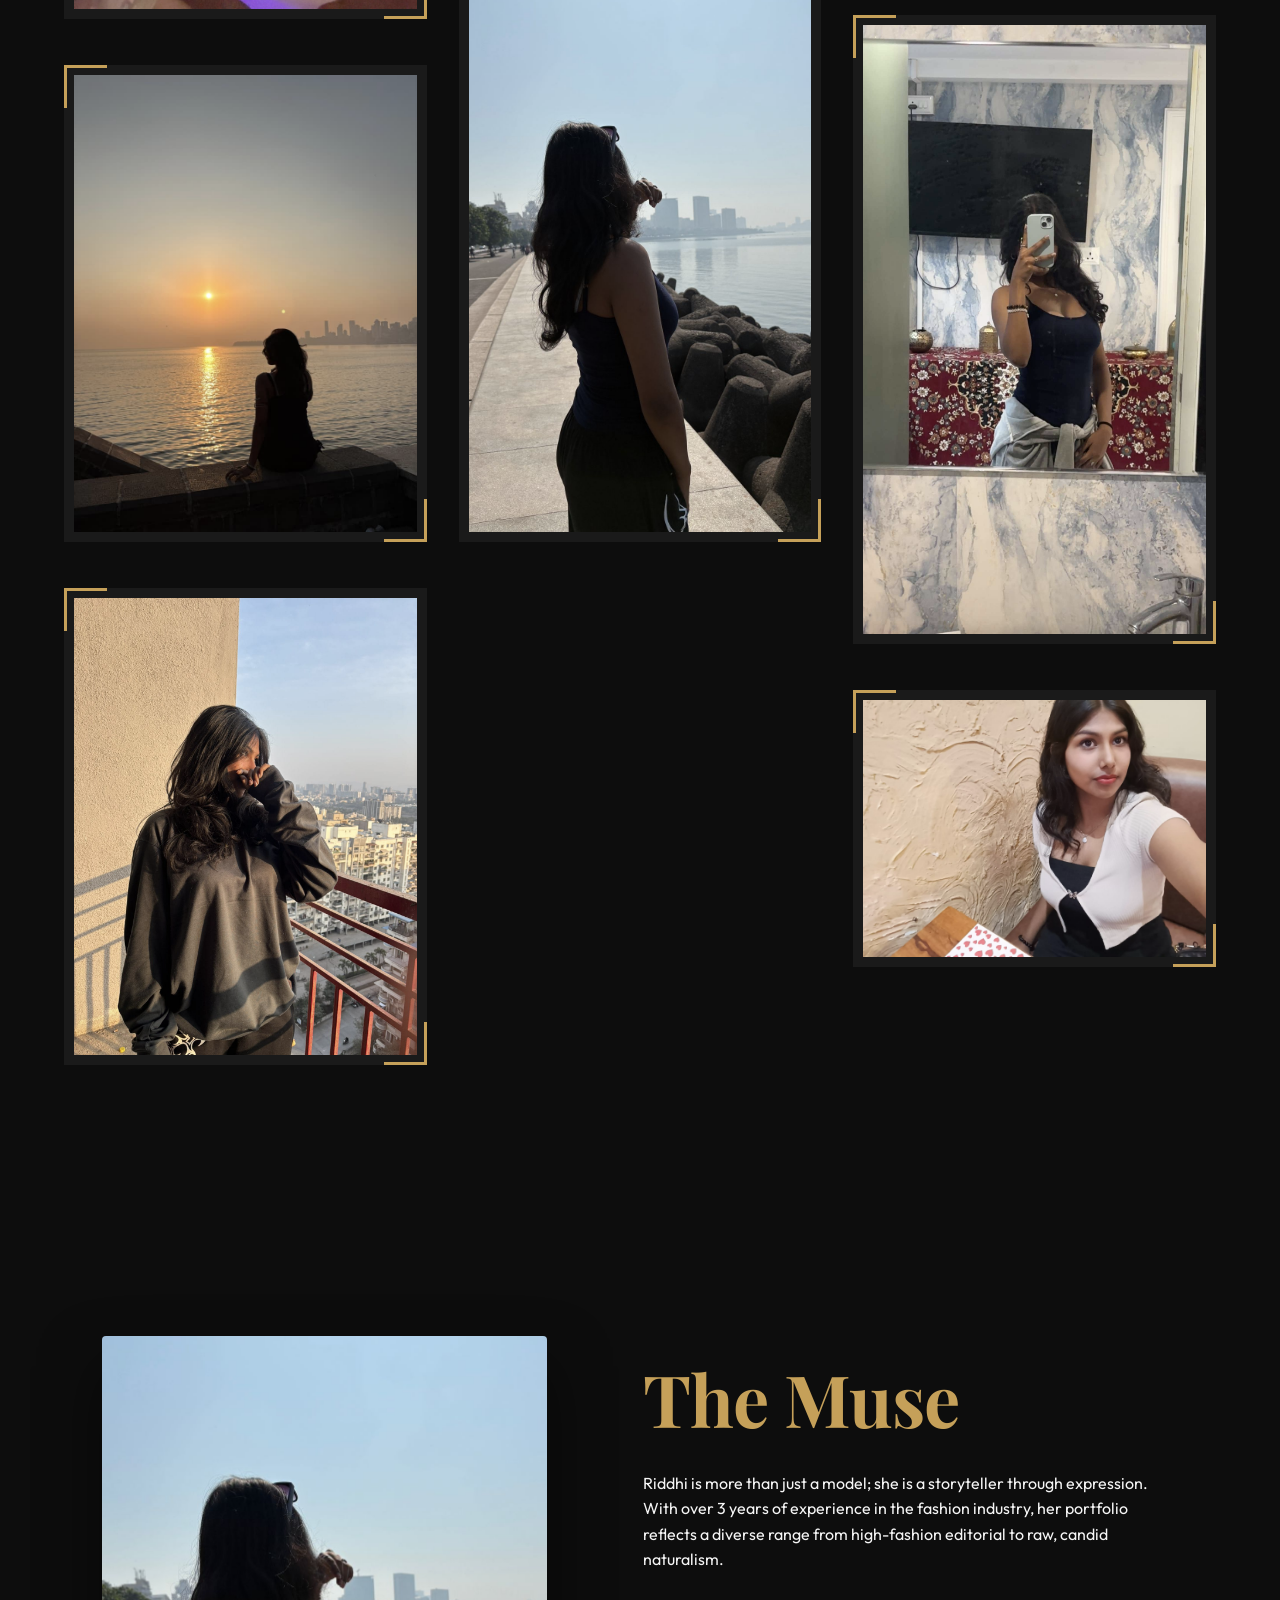
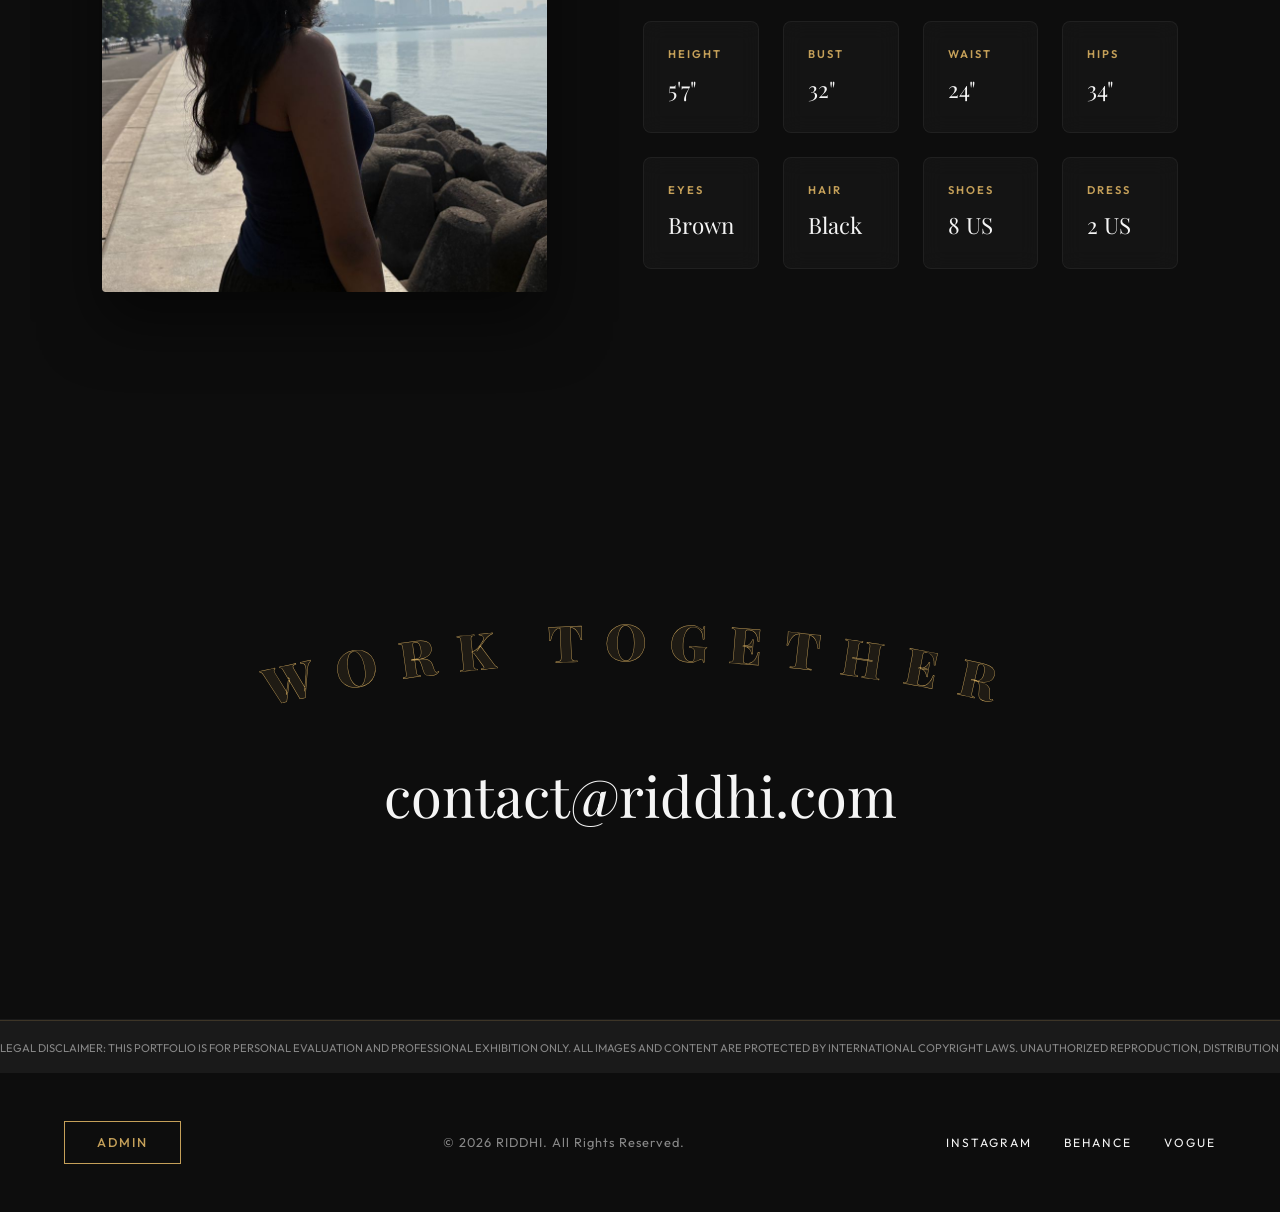
==== commit 79e8fb55: "Standard Protocol: Implemented Advanced Zoom & Pan Studio for Lightbox" ====
--- a/Portfolio/index.html
+++ b/Portfolio/index.html
@@ -23,8 +23,27 @@
     <!-- Lightbox -->
     <div id="lightbox" class="lightbox">
         <span class="close-lightbox">&times;</span>
+        
+        <!-- Lightbox Controls -->
+        <div class="lightbox-tools">
+            <button id="zoomIn" title="Zoom In">
+                <svg viewBox="0 0 24 24" width="24" height="24" stroke="currentColor" stroke-width="2" fill="none"><circle cx="11" cy="11" r="8"></circle><line x1="21" y1="21" x2="16.65" y2="16.65"></line><line x1="11" y1="8" x2="11" y2="14"></line><line x1="8" y1="11" x2="14" y2="11"></line></svg>
+            </button>
+            <button id="zoomOut" title="Zoom Out">
+                <svg viewBox="0 0 24 24" width="24" height="24" stroke="currentColor" stroke-width="2" fill="none"><circle cx="11" cy="11" r="8"></circle><line x1="21" y1="21" x2="16.65" y2="16.65"></line><line x1="8" y1="11" x2="14" y2="11"></line></svg>
+            </button>
+            <button id="panTool" title="Hand Tool">
+                <svg viewBox="0 0 24 24" width="24" height="24" stroke="currentColor" stroke-width="2" fill="none"><path d="M18 11V6a2 2 0 0 0-2-2v0a2 2 0 0 0-2 2v0"></path><path d="M14 10V4a2 2 0 0 0-2-2v0a2 2 0 0 0-2 2v0"></path><path d="M10 10.5V6a2 2 0 0 0-2-2v0a2 2 0 0 0-2 2v0"></path><path d="M18 8a2 2 0 1 1 4 0v6a8 8 0 0 1-8 8h-2c-2.8 0-4.5-.86-5.99-2.34l-3.6-3.6a2 2 0 0 1 2.83-2.82L7 15"></path></svg>
+            </button>
+            <button id="resetView" title="Reset View">
+                <svg viewBox="0 0 24 24" width="24" height="24" stroke="currentColor" stroke-width="2" fill="none"><path d="M3 12a9 9 0 1 0 9-9 9.75 9.75 0 0 0-6.74 2.74L3 8"></path><path d="M3 3v5h5"></path></svg>
+            </button>
+        </div>
+
         <div class="lightbox-content">
-            <img id="lightbox-img" src="" alt="Portfolio Image">
+            <div id="image-container" class="image-container">
+                <img id="lightbox-img" src="" alt="Portfolio Image">
+            </div>
             <div id="lightbox-caption"></div>
         </div>
         <a class="prev">&#10094;</a>
--- a/Portfolio/assets/css/style.css
+++ b/Portfolio/assets/css/style.css
@@ -158,11 +158,11 @@
 
 .hero-text {
     font-family: var(--font-heading);
-    font-size: 6rem;
+    font-size: clamp(3rem, 10vw, 8rem);
     fill: transparent;
     stroke: var(--accent-color);
     stroke-width: 0.5px;
-    letter-spacing: 1.5rem;
+    letter-spacing: clamp(0.5rem, 2vw, 1.5rem);
     font-weight: 900;
     text-transform: uppercase;
     stroke-dasharray: 1000;
@@ -178,12 +178,12 @@
 }
 
 .hero-subtitle {
-    font-size: 1.1rem;
-    letter-spacing: 0.6rem;
+    font-size: clamp(0.8rem, 1.5vw, 1.1rem);
+    letter-spacing: 0.8rem;
     text-transform: uppercase;
     color: var(--text-secondary);
-    margin-top: -1rem; 
-    opacity: 0;
+    margin-top: 1rem;
+    opacity: 0.8;
     animation: fadeIn 1s ease 2s forwards;
     padding: 0 10px;
 }
@@ -207,15 +207,16 @@
 
 /* Gallery Section */
 .gallery {
-    padding: 10vh 5%;
-    display: grid;
-    grid-template-columns: repeat(auto-fill, minmax(300px, 1fr));
-    grid-auto-rows: 400px;
-    gap: 1.5rem;
-    grid-auto-flow: dense;
+    padding: clamp(3rem, 10vh, 8rem) 5%;
+    columns: 3 clamp(280px, 25vw, 450px);
+    column-gap: clamp(1rem, 2.5vw, 3rem);
 }
 
 .gallery-item {
+    display: inline-block;
+    width: 100%;
+    margin-bottom: clamp(1.5rem, 3vw, 3.5rem);
+    break-inside: avoid;
     position: relative;
     overflow: hidden;
     cursor: pointer;
@@ -265,8 +266,9 @@
 
 .gallery-item img {
     width: 100%;
-    height: 100%;
-    object-fit: cover;
+    height: auto;
+    display: block;
+    object-fit: contain;
     transition: transform 1.5s cubic-bezier(0.19, 1, 0.22, 1);
     filter: grayscale(20%);
 }
@@ -322,11 +324,43 @@
     backdrop-filter: blur(10px);
 }
 
+.lightbox-tools {
+    position: absolute;
+    top: 30px;
+    left: 50%;
+    transform: translateX(-50%);
+    display: flex;
+    gap: 15px;
+    background: rgba(255, 255, 255, 0.05);
+    -webkit-backdrop-filter: blur(15px);
+    backdrop-filter: blur(15px);
+    padding: 10px 20px;
+    border-radius: 50px;
+    border: 1px solid rgba(255, 255, 255, 0.1);
+    z-index: 2100;
+}
+
+.lightbox-tools button {
+    background: transparent;
+    border: none;
+    color: white;
+    cursor: pointer;
+    display: flex;
+    align-items: center;
+    justify-content: center;
+    transition: var(--transition);
+    opacity: 0.6;
+}
+
+.lightbox-tools button:hover, .lightbox-tools button.active {
+    opacity: 1;
+    color: var(--accent-color);
+}
+
 .lightbox-content {
-    position: absolute;
-    top: 50%; left: 50%;
-    transform: translate(-50%, -50%);
-    width: 85%; height: 85%;
+    position: relative;
+    width: 100%;
+    height: 100%;
     display: flex;
     flex-direction: column;
     justify-content: center;
@@ -334,16 +368,33 @@
     overflow: hidden;
 }
 
+.image-container {
+    width: 90%;
+    height: 90%;
+    display: flex;
+    justify-content: center;
+    align-items: center;
+    overflow: hidden;
+    position: relative;
+}
+
 .lightbox-content img {
-    max-width: 90%;
-    max-height: 90%;
+    max-width: 100%;
+    max-height: 100%;
     border: 1px solid rgba(255, 255, 255, 0.1);
     object-fit: contain;
+    transition: transform 0.3s ease;
+    -webkit-user-select: none;
+    user-select: none;
     cursor: zoom-in;
 }
 
-.lightbox-content img.zoomed {
-    cursor: zoom-out;
+.lightbox-content img.panning {
+    cursor: grab;
+}
+
+.lightbox-content img.panning:active {
+    cursor: grabbing;
 }
 
 .close-lightbox {
@@ -371,74 +422,104 @@
 .prev { left: 5%; }
 
 /* About Section */
-.about {
-    padding: 15vh 10%;
-    background: #0f0f0f;
+/* --- About Section: Pixel-Perfect Fluidity --- */
+#about {
+    padding: clamp(5rem, 15vh, 10rem) 8%;
+    position: relative;
+    overflow: hidden;
+}
+
+.about-grid {
+    display: grid;
+    grid-template-columns: 1fr 1.2fr;
+    gap: clamp(2rem, 8vw, 6rem);
+    align-items: center;
+}
+
+.about-image {
+    position: relative;
+    border-radius: 4px;
+    overflow: hidden;
+    box-shadow: 0 30px 60px rgba(0,0,0,0.5);
+    aspect-ratio: 4/5;
+    background: #1a1a1a;
+    padding: 0;
+}
+
+.portrait-img {
+    width: 100%;
+    height: 100%;
+    object-fit: cover;
+    filter: none;
+    transition: transform 1.2s cubic-bezier(0.19, 1, 0.22, 1);
+}
+
+.about-image:hover .portrait-img {
+    transform: scale(1.05);
+}
+
+.about-text {
+    position: relative;
+    z-index: 2;
 }
 
 .section-title {
     font-family: var(--font-heading);
-    font-size: 3.5rem;
-    margin-bottom: 2.5rem;
-    color: var(--accent-color);
-}
-
-.about-grid {
-    display: grid;
-    grid-template-columns: 1fr 1.5fr;
-    gap: 4rem;
-    align-items: center;
-}
-
-.about-image {
-    position: relative;
-    padding: 10px;
-    background: #1a1a1a;
-}
-
-.about-image::before {
-    content: '';
-    position: absolute;
-    top: -15px; left: -15px;
-    width: 60px; height: 60px;
-    border-top: 3px solid var(--accent-color);
-    border-left: 3px solid var(--accent-color);
-}
-
-.portrait-img {
-    width: 100%;
-    height: auto;
-    filter: grayscale(30%);
-    transition: var(--transition);
-}
-
-.about-text p {
-    font-size: 1.25rem;
+    font-size: clamp(2.5rem, 6vw, 4.5rem);
+    color: var(--accent-color);
+    margin-bottom: 2rem;
+    line-height: 1.1;
+    letter-spacing: -1px;
+}
+
+.about-body {
+    font-size: clamp(1rem, 1.2vw, 1.2rem);
     color: var(--text-secondary);
-}
-
+    max-width: 600px;
+    margin-bottom: 3rem;
+    line-height: 1.8;
+}
+
+/* Premium Card Stats */
 .stats {
     display: grid;
-    grid-template-columns: repeat(2, 1fr);
+    grid-template-columns: repeat(auto-fit, minmax(140px, 1fr));
     gap: 1.5rem;
-    margin-top: 2rem;
+    margin-top: 3rem;
 }
 
 .stat-item {
+    background: rgba(255, 255, 255, 0.03);
+    border: 1px solid rgba(255, 255, 255, 0.05);
+    padding: 1.5rem;
+    border-radius: 8px;
+    transition: var(--transition);
+    -webkit-backdrop-filter: blur(10px);
+    backdrop-filter: blur(10px);
     display: flex;
     flex-direction: column;
-    border-left: 2px solid var(--accent-color);
-    padding-left: 1rem;
+    align-items: flex-start;
+}
+
+.stat-item:hover {
+    background: rgba(197, 160, 89, 0.08);
+    border-color: var(--accent-color);
+    transform: translateY(-5px);
 }
 
 .stat-item span:first-child {
+    display: block;
     font-size: 0.7rem;
     text-transform: uppercase;
-    color: var(--text-secondary);
+    letter-spacing: 2px;
+    color: var(--accent-color);
+    margin-bottom: 0.5rem;
+    font-weight: 600;
 }
 
 .stat-item span:last-child {
-    font-size: 1.1rem;
+    font-family: var(--font-heading);
+    font-size: 1.4rem;
     color: var(--text-primary);
 }
 
@@ -451,13 +532,17 @@
 }
 
 .contact-details a {
-    font-size: 2.5rem;
+    font-size: clamp(1.5rem, 5vw, 3.5rem);
     font-family: var(--font-heading);
     color: var(--text-primary);
     text-decoration: none;
 }
 
-.contact-title { font-size: 4rem; }
+.contact-title {
+    font-size: clamp(2rem, 10vw, 3.5rem);
+    line-height: 1;
+    margin-bottom: 2rem;
+}
 
 /* Footer & Legal */
 footer {
@@ -559,25 +644,27 @@
     backdrop-filter: blur(15px);
     z-index: 3000;
     justify-content: center;
-    align-items: center;
-    padding: 20px;
+    align-items: flex-start; /* Allow scrolling from top */
+    padding: 0;
+    overflow-y: auto;
 }
 
 .admin-modal-content {
     background: #111;
-    padding: 3rem;
+    padding: 3rem 3rem 120px 3rem; /* Extra bottom padding for sticky bar */
     border: 1px solid rgba(197, 160, 89, 0.3);
     width: 100%;
     max-width: 500px;
     position: relative;
     box-shadow: 0 25px 50px -12px rgba(0, 0, 0, 0.5);
+    margin: 5vh auto;
 }
 
 /* Ultra-Wider modal for 3-column editing */
 .admin-modal-content.wide {
     max-width: 1400px;
     width: 95%;
-    padding: 2rem;
+    padding: 2rem 2rem 120px 2rem;
 }
 
 .admin-modal-content h3 {
@@ -659,7 +746,7 @@
 .admin-form::-webkit-scrollbar-thumb { background: var(--accent-color); }
 
 .admin-modal-content input,
-.admin-form input, 
+.admin-form input,
 .admin-form textarea {
     width: 100%;
     padding: 1rem;
@@ -673,7 +760,7 @@
 }
 
 .admin-modal-content input:focus,
-.admin-form input:focus, 
+.admin-form input:focus,
 .admin-form textarea:focus {
     outline: none;
     border-color: var(--accent-color);
@@ -683,7 +770,25 @@
 .modal-actions {
     display: flex;
     gap: 1rem;
-    margin-top: 1rem;
+    position: sticky;
+    bottom: -2rem; /* Stick to bottom of content wide area */
+    background: #111;
+    padding: 2rem 0;
+    border-top: 1px solid rgba(255, 255, 255, 0.1);
+    z-index: 100;
+    margin-top: 2rem;
+}
+
+/* For full-screen browser mode, ensure it sticks to viewport bottom if content is tall */
+@supports (position: sticky) {
+    .modal-actions {
+        position: sticky;
+        bottom: 0;
+        transform: translateY(2rem); /* Offset the padding of parent */
+        width: calc(100% + 4rem);
+        margin-left: -2rem;
+        padding: 1.5rem 2rem;
+    }
 }
 
 .modal-actions button {
--- a/Portfolio/assets/css/mobile.css
+++ b/Portfolio/assets/css/mobile.css
@@ -82,19 +82,11 @@
     }
 
     .hero-text {
-        font-size: 3.5rem; 
         letter-spacing: 0.5rem;
     }
 
-    .hero-subtitle {
-        font-size: 0.85rem;
-        letter-spacing: 0.3rem;
-        margin-top: 0;
-    }
-
     .gallery {
-        grid-template-columns: 1fr;
-        grid-auto-rows: 350px;
+        columns: 1;
         gap: 2rem;
     }
 
@@ -107,7 +99,7 @@
         order: -1;
     }
 
-    .contact-title { font-size: 2.5rem; }
+    .contact-title { font-size: clamp(2rem, 10vw, 3.5rem); }
 
     .admin-toolbar {
         padding: 1rem;
